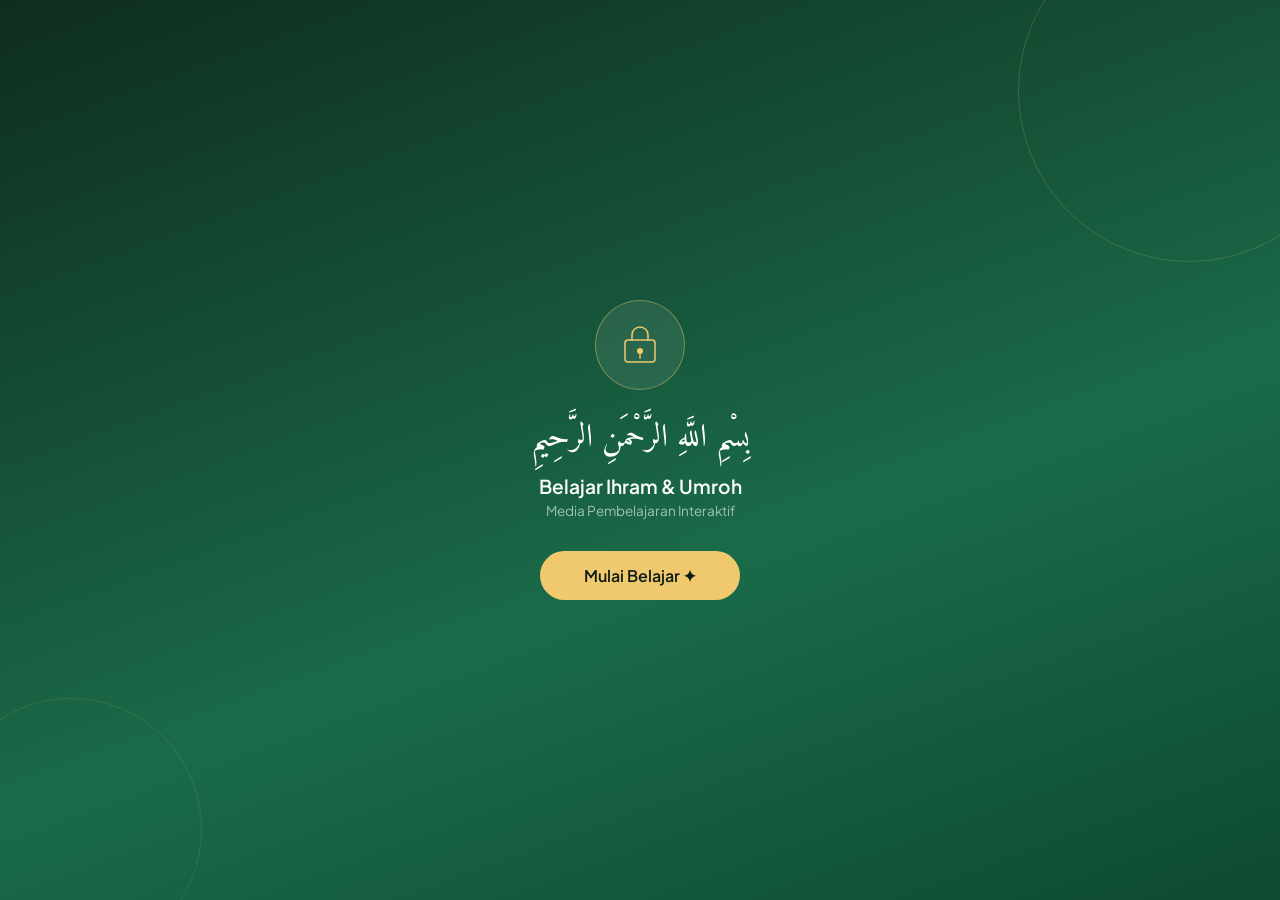
==== index.html @ ba4661f6 "Initial commit" ====
<!DOCTYPE html>
<html lang="id">
<head>
  <meta charset="UTF-8">
  <meta name="viewport" content="width=device-width, initial-scale=1.0">
  <title>Belajar Ihram & Umroh — Media Interaktif</title>
  <link href="https://fonts.googleapis.com/css2?family=Amiri:ital,wght@0,400;0,700;1,400&family=Plus+Jakarta+Sans:wght@300;400;500;600;700&display=swap" rel="stylesheet">
  
  <link rel="stylesheet" href="style.css">
</head>
<body>

  <div id="splash">
    <div class="splash-geo"></div>
    <div class="splash-logo">
      <svg viewBox="0 0 46 46" fill="none">
        <rect x="8" y="18" width="30" height="22" rx="3" stroke="#f0c96e" stroke-width="1.5" />
        <path d="M15 18V13a8 8 0 0116 0v5" stroke="#f0c96e" stroke-width="1.5" stroke-linecap="round" />
        <circle cx="23" cy="29" r="3" fill="#f0c96e" />
        <line x1="23" y1="32" x2="23" y2="36" stroke="#f0c96e" stroke-width="1.5" stroke-linecap="round" />
      </svg>
    </div>
    <div>
      <div class="splash-title">بِسْمِ اللَّهِ الرَّحْمَنِ الرَّحِيمِ</div>
      <div style="font-family:'Plus Jakarta Sans',sans-serif; font-size:1.2rem; color:#fff; text-align:center; font-weight:600; margin-top:8px;">
        Belajar Ihram & Umroh
      </div>
      <div class="splash-sub" style="margin-top:4px;">Media Pembelajaran Interaktif</div>
    </div>
    <button class="splash-btn" onclick="startApp()">Mulai Belajar ✦</button>
  </div>

  <div id="app">
    
    <div class="topbar">
      <div class="topbar-logo">
        <svg viewBox="0 0 18 18" fill="none">
          <rect x="2" y="8" width="14" height="9" rx="1.5" stroke="#fff" stroke-width="1.2" />
          <path d="M5 8V5.5a4 4 0 018 0V8" stroke="#fff" stroke-width="1.2" stroke-linecap="round" />
          <circle cx="9" cy="12" r="1.5" fill="#fff" />
        </svg>
      </div>
      <div class="topbar-title">Ihram & Umroh</div>
      <div class="topbar-progress">
        <span id="xpText">0 XP</span>
        <div class="progress-bar-top">
          <div class="progress-fill" id="topProgress" style="width:0%"></div>
        </div>
      </div>
    </div>

    <div class="main-content">
      <div class="screen active" id="screenHome">
        <div class="home-hero">
          <div class="home-bismillah">الحج والعمرة</div>
          <div class="home-tagline">Pelajari tata cara ihram & umroh secara lengkap dan interaktif</div>
          <div class="home-xp">
            <div class="xp-icon">🌟</div>
            <div class="xp-info">
              <div class="xp-label">Progress Keseluruhan</div>
              <div class="xp-bar-wrap">
                <div class="xp-bar-fill" id="xpBarHome"></div>
              </div>
            </div>
            <div class="xp-val" id="xpValHome">0%</div>
          </div>
        </div>

        <div class="modules-grid">
          <div class="module-card m1" onclick="goModule(1)">
            <div class="module-icon">🕌</div>
            <div class="module-num">Modul 1</div>
            <div class="module-name">Pengertian Ihram</div>
            <div class="module-desc">Definisi, makna, dan dasar syariat</div>
            <div class="module-prog">
              <div class="module-prog-fill" id="prog1" style="width:0%"></div>
            </div>
          </div>
          
          <div class="module-card m2" id="card2" onclick="goModule(2)">
            <div class="module-icon">🤲</div>
            <div class="module-num">Modul 2</div>
            <div class="module-name">Niat & Tata Cara</div>
            <div class="module-desc">Bacaan niat dan cara berpakaian ihram</div>
            <div class="module-prog">
              <div class="module-prog-fill" id="prog2" style="width:0%"></div>
            </div>
          </div>
          
          <div class="module-card m3 locked" id="card3" onclick="goModule(3)">
            <div class="module-icon">🚫</div>
            <div class="module-num">Modul 3</div>
            <div class="module-name">Larangan Ihram</div>
            <div class="module-desc">Hal-hal yang dilarang saat berihram</div>
            <div class="module-prog">
              <div class="module-prog-fill" id="prog3" style="width:0%"></div>
            </div>
          </div>
          
          <div class="module-card m4 locked" id="card4" onclick="goModule(4)">
            <div class="module-icon">🕋</div>
            <div class="module-num">Modul 4</div>
            <div class="module-name">Tahapan Umroh</div>
            <div class="module-desc">Tawaf, sa'i, tahallul lengkap</div>
            <div class="module-prog">
              <div class="module-prog-fill" id="prog4" style="width:0%"></div>
            </div>
          </div>
        </div>

        <div style="padding: 0 24px 20px; max-width:700px; margin:0 auto;">
          <div class="content-card" style="cursor:pointer" onclick="goQuiz()">
            <h3>📝 Evaluasi Akhir</h3>
            <p>Uji pemahaman keseluruhan materi ihram dan umroh. Tersedia setelah menyelesaikan semua modul.</p>
            <div style="margin-top:10px;">
              <span class="badge badge-gold" id="evalBadge">🔒 Selesaikan semua modul</span>
            </div>
          </div>
        </div>
      </div>

      <div class="screen" id="screenM1">
        <div class="lesson-header">
          <button class="btn-back" onclick="goHome()">← Kembali</button>
          <div class="lesson-title-bar">
            <h2>Pengertian Ihram</h2>
            <p>Modul 1 · 3 halaman</p>
          </div>
        </div>
        
        <div class="lesson-body">
          <div class="lesson-tab-bar">
            <div class="lesson-tab active" onclick="showTab('m1','t1')">Definisi</div>
            <div class="lesson-tab" onclick="showTab('m1','t2')">Dalil</div>
            <div class="lesson-tab" onclick="showTab('m1','t3')">Syarat Ihram</div>
          </div>

          <div id="m1-t1" class="tab-content active">
            <div class="content-card">
              <h3>🕌 Apa itu Ihram?</h3>
              <p>Secara <strong>bahasa</strong>, ihram berasal dari kata <em>حرم</em> (harama) yang berarti mengharamkan atau melarang. Secara <strong>istilah syariat</strong>, ihram adalah niat memasuki ibadah haji atau umroh dengan meninggalkan semua larangan-larangannya.</p>
            </div>
            <div class="content-card">
              <h3>📖 Makna Ihram</h3>
              <div class="info-row">
                <div class="info-icon">🌿</div>
                <div class="info-text">
                  <h4>Kesucian Jiwa</h4>
                  <p>Ihram melambangkan kesucian dan pelepasan diri dari urusan duniawi menuju ibadah kepada Allah SWT</p>
                </div>
              </div>
              <div class="info-row">
                <div class="info-icon">⚖️</div>
                <div class="info-text">
                  <h4>Kesetaraan</h4>
                  <p>Semua jamaah mengenakan pakaian yang sama — tidak ada perbedaan kaya miskin, raja atau rakyat biasa</p>
                </div>
              </div>
              <div class="info-row">
                <div class="info-icon">🔄</div>
                <div class="info-text">
                  <h4>Perbedaan Haji & Umroh</h4>
                  <p>Ihram untuk umroh dimulai dari miqat dan berakhir dengan tahallul setelah gunting/cukur rambut</p>
                </div>
              </div>
            </div>
            <button class="btn-primary" onclick="completeTab(1,1); showTab('m1','t2')">Lanjut: Dalil Ihram →</button>
          </div>

          <div id="m1-t2" class="tab-content">
            <div class="content-card">
              <h3>📗 Dalil Al-Qur'an</h3>
              <div class="arabic-text">وَأَتِمُّوا الْحَجَّ وَالْعُمْرَةَ لِلَّهِ</div>
              <div class="latin-text">"Wa atimmul-hajja wal-'umrata lillāh"</div>
              <div class="translate-text">"Dan sempurnakanlah ibadah haji dan umroh karena Allah" (QS. Al-Baqarah: 196)</div>
            </div>
            <div class="content-card">
              <h3>📘 Hadis Nabi ﷺ</h3>
              <div class="arabic-text" style="font-size:1.3rem;">إِنَّمَا الأَعْمَالُ بِالنِّيَّاتِ</div>
              <div class="latin-text">"Innamal-a'mālu bin-niyyāt"</div>
              <div class="translate-text">"Sesungguhnya setiap amalan tergantung pada niatnya" (HR. Bukhari & Muslim)</div>
              <p style="font-size:0.83rem; color:var(--text-muted); text-align:center; margin-top:8px;">Dasar bahwa niat ihram adalah rukun utama yang wajib dipenuhi</p>
            </div>
            <button class="btn-primary" onclick="completeTab(1,2); showTab('m1','t3')">Lanjut: Syarat Ihram →</button>
          </div>

          <div id="m1-t3" class="tab-content">
            <div class="content-card">
              <h3>✅ Syarat Sah Ihram</h3>
              <div class="info-row">
                <div class="info-icon">☪️</div>
                <div class="info-text">
                  <h4>1. Islam</h4>
                  <p>Ihram hanya sah dilakukan oleh seorang muslim yang mukallaf (baligh dan berakal)</p>
                </div>
              </div>
              <div class="info-row">
                <div class="info-icon">📍</div>
                <div class="info-text">
                  <h4>2. Di Miqat yang Benar</h4>
                  <p>Berniat ihram di tempat yang telah ditetapkan oleh Rasulullah ﷺ sesuai asal daerah jamaah</p>
                </div>
              </div>
              <div class="info-row">
                <div class="info-icon">👔</div>
                <div class="info-text">
                  <h4>3. Pakaian Ihram yang Benar</h4>
                  <p>Pria: 2 lembar kain putih tidak berjahit. Wanita: pakaian tertutup menutup aurat kecuali wajah dan telapak tangan</p>
                </div>
              </div>
              <div class="info-row">
                <div class="info-icon">🤲</div>
                <div class="info-text">
                  <h4>4. Niat yang Benar</h4>
                  <p>Berniat dalam hati khusus untuk umroh atau haji, dianjurkan dilafalkan dengan lisan</p>
                </div>
              </div>
            </div>
            <button class="btn-primary" onclick="doneModule(1)">Selesai Modul 1 — Ambil Kuis ✓</button>
          </div>
        </div>
      </div>

      <div class="screen" id="screenM2">
        <div class="lesson-header">
          <button class="btn-back" onclick="goHome()">← Kembali</button>
          <div class="lesson-title-bar">
            <h2>Niat & Tata Cara Ihram</h2>
            <p>Modul 2 · 3 halaman</p>
          </div>
        </div>
        
        <div class="lesson-body">
          <div class="lesson-tab-bar">
            <div class="lesson-tab active" onclick="showTab('m2','t1')">Bacaan Niat</div>
            <div class="lesson-tab" onclick="showTab('m2','t2')">Tata Cara Berpakaian</div>
            <div class="lesson-tab" onclick="showTab('m2','t3')">Sunnah Ihram</div>
          </div>

          <div id="m2-t1" class="tab-content active">
            <div class="content-card">
              <h3>🤲 Niat Ihram Umroh</h3>
              <div class="arabic-text">لَبَّيْكَ اللّٰهُمَّ عُمْرَةً</div>
              <div class="latin-text">Labbaika Allāhumma 'umratan</div>
              <div class="translate-text">"Ya Allah, aku sambut panggilan-Mu untuk menunaikan umroh"</div>
              <div style="text-align:center; margin-top:10px;">
                <button class="audio-btn" onclick="playAudio(this, 'audio/niat-umroh.mp3')">
                    <span class="audio-dot paused"></span>
                    <span class="audio-text">Dengarkan Lafal Niat</span>
                </button>
                </div>
            </div>
            <div class="content-card">
              <h3>🕋 Talbiyah (wajib dibaca)</h3>
              <div class="arabic-text" style="font-size:1.3rem; line-height:2.4;">
                لَبَّيْكَ اللَّهُمَّ لَبَّيْكَ<br />
                لَبَّيْكَ لَا شَرِيكَ لَكَ لَبَّيْكَ<br />
                إِنَّ الْحَمْدَ وَالنِّعْمَةَ لَكَ وَالْمُلْكَ<br />
                لَا شَرِيكَ لَكَ
              </div>
              <div class="latin-text" style="font-size:0.78rem;">
                Labbaika Allāhumma labbaik, Labbaika lā sharīka laka labbaik, Innal-hamda wan-ni'mata laka wal-mulk, Lā sharīka lak
              </div>
              <div class="translate-text" style="font-size:0.82rem; margin-top:6px;">
                "Aku penuhi panggilan-Mu ya Allah, aku penuhi panggilan-Mu, tiada sekutu bagi-Mu, aku penuhi panggilan-Mu. Sesungguhnya segala puji, nikmat, dan kerajaan hanyalah milik-Mu, tiada sekutu bagi-Mu."
              </div>
              <div style="text-align:center; margin-top:10px;">
            <button class="audio-btn" onclick="playAudio(this, 'audio/talbiyah.mp3')">
                <span class="audio-dot paused"></span>
                <span class="audio-text">Dengarkan Talbiyah</span>
            </button>
            </div>
            </div>
            <button class="btn-primary" onclick="completeTab(2,1); showTab('m2','t2')">Lanjut: Tata Cara Berpakaian →</button>
          </div>

          <div id="m2-t2" class="tab-content">
            <div class="content-card">
              <h3>👔 Cara Berpakaian Ihram — Pria</h3>
              <div style="display:flex; flex-direction:column; gap:12px; margin-top:6px;">
                <div style="background:var(--green-pale); border-radius:10px; padding:14px; display:flex; gap:12px; align-items:flex-start;">
                  <div style="font-size:1.5rem;">1️⃣</div>
                  <div>
                    <strong style="font-size:0.88rem;">Mandi & Bersih</strong><br />
                    <span style="font-size:0.82rem; color:var(--text-muted);">Mandi sunnah ihram, potong kuku, rapikan rambut sebelum memakai kain ihram</span>
                  </div>
                </div>
                <div style="background:var(--green-pale); border-radius:10px; padding:14px; display:flex; gap:12px; align-items:flex-start;">
                  <div style="font-size:1.5rem;">2️⃣</div>
                  <div>
                    <strong style="font-size:0.88rem;">Kain Ihram Bawah (Izar)</strong><br />
                    <span style="font-size:0.82rem; color:var(--text-muted);">Ikat kain ihram putih dari pinggang ke bawah lutut, pastikan menutup aurat</span>
                  </div>
                </div>
                <div style="background:var(--green-pale); border-radius:10px; padding:14px; display:flex; gap:12px; align-items:flex-start;">
                  <div style="font-size:1.5rem;">3️⃣</div>
                  <div>
                    <strong style="font-size:0.88rem;">Kain Ihram Atas (Rida')</strong><br />
                    <span style="font-size:0.82rem; color:var(--text-muted);">Selempangkan kain ihram kedua menutup bagian atas badan, bahu kiri dan kanan</span>
                  </div>
                </div>
                <div style="background:var(--green-pale); border-radius:10px; padding:14px; display:flex; gap:12px; align-items:flex-start;">
                  <div style="font-size:1.5rem;">4️⃣</div>
                  <div>
                    <strong style="font-size:0.88rem;">Sandal Terbuka</strong><br />
                    <span style="font-size:0.82rem; color:var(--text-muted);">Pakai sandal yang tidak menutup tumit dan jari kaki (tidak boleh sepatu tertutup)</span>
                  </div>
                </div>
              </div>
            </div>
            <div class="content-card">
              <h3>👗 Cara Berpakaian Ihram — Wanita</h3>
              <p style="margin-bottom:10px;">Wanita tidak memiliki pakaian khusus, cukup mengenakan pakaian muslimah yang <strong>menutup seluruh aurat kecuali wajah dan telapak tangan</strong>.</p>
              <div class="info-row">
                <div class="info-icon">✅</div>
                <div class="info-text">
                  <h4>Boleh</h4>
                  <p>Pakaian berwarna apa saja, tertutup rapat, tidak ketat, tidak transparan</p>
                </div>
              </div>
              <div class="info-row">
                <div class="info-icon">🚫</div>
                <div class="info-text">
                  <h4>Tidak Boleh</h4>
                  <p>Memakai cadar (penutup wajah) dan sarung tangan selama ihram</p>
                </div>
              </div>
            </div>
            <button class="btn-primary" onclick="completeTab(2,2); showTab('m2','t3')">Lanjut: Sunnah Ihram →</button>
          </div>

          <div id="m2-t3" class="tab-content">
            <div class="content-card">
              <h3>⭐ Sunnah Sebelum Ihram</h3>
              <div class="info-row">
                <div class="info-icon">🚿</div>
                <div class="info-text">
                  <h4>Mandi Sunnah (Ghusl)</h4>
                  <p>Disunnahkan mandi sebelum berihram, baik bagi pria maupun wanita termasuk yang sedang haid</p>
                </div>
              </div>
              <div class="info-row">
                <div class="info-icon">💈</div>
                <div class="info-text">
                  <h4>Memotong Kuku & Rambut</h4>
                  <p>Disunnahkan memotong kuku, merapikan kumis, mencabut bulu ketiak, dan mencukur rambut kemaluan sebelum ihram</p>
                </div>
              </div>
              <div class="info-row">
                <div class="info-icon">🌸</div>
                <div class="info-text">
                  <h4>Memakai Wewangian (Khusus Sebelum)</h4>
                  <p>Boleh memakai parfum di badan sebelum berihram. Setelah niat ihram diucapkan, dilarang memakai wewangian</p>
                </div>
              </div>
              <div class="info-row">
                <div class="info-icon">🙏</div>
                <div class="info-text">
                  <h4>Shalat Sunnah 2 Rakaat</h4>
                  <p>Disunnahkan shalat 2 rakaat sebelum mengucapkan niat ihram di miqat</p>
                </div>
              </div>
            </div>
            <button class="btn-primary" onclick="doneModule(2)">Selesai Modul 2 — Ambil Kuis ✓</button>
          </div>
        </div>
      </div>

      <div class="screen" id="screenM3">
        <div class="lesson-header">
          <button class="btn-back" onclick="goHome()">← Kembali</button>
          <div class="lesson-title-bar">
            <h2>Larangan Ihram</h2>
            <p>Modul 3 · Interaktif</p>
          </div>
        </div>
        
        <div class="lesson-body">
          <div class="content-card">
            <h3>🚫 Larangan-Larangan Saat Berihram</h3>
            <p style="margin-bottom:14px;">Klik setiap larangan untuk melihat penjelasan lengkap dan konsekuensinya (dam/fidyah).</p>
            <div class="larangan-grid" id="laranganGrid">
              <div class="larangan-item" onclick="showLarangan(0)"><span class="larangan-emoji">✂️</span><div class="larangan-name">Potong rambut/kuku</div></div>
              <div class="larangan-item" onclick="showLarangan(1)"><span class="larangan-emoji">🌸</span><div class="larangan-name">Memakai wewangian</div></div>
              <div class="larangan-item" onclick="showLarangan(2)"><span class="larangan-emoji">👔</span><div class="larangan-name">Pakaian berjahit (pria)</div></div>
              <div class="larangan-item" onclick="showLarangan(3)"><span class="larangan-emoji">🐦</span><div class="larangan-name">Berburu binatang</div></div>
              <div class="larangan-item" onclick="showLarangan(4)"><span class="larangan-emoji">💑</span><div class="larangan-name">Hubungan suami-istri</div></div>
              <div class="larangan-item" onclick="showLarangan(5)"><span class="larangan-emoji">🌿</span><div class="larangan-name">Cabut/tebang tanaman</div></div>
              <div class="larangan-item" onclick="showLarangan(6)"><span class="larangan-emoji">💍</span><div class="larangan-name">Menutup kepala (pria)</div></div>
              <div class="larangan-item" onclick="showLarangan(7)"><span class="larangan-emoji">😠</span><div class="larangan-name">Bertengkar & berkata kotor</div></div>
              <div class="larangan-item" onclick="showLarangan(8)"><span class="larangan-emoji">😷</span><div class="larangan-name">Tutup wajah (wanita)</div></div>
            </div>
            
            <div class="larangan-detail" id="laranganDetail">
              <h4 id="ldTitle"></h4>
              <p id="ldDesc"></p>
              <span class="dam-badge" id="ldDam"></span>
            </div>
          </div>

          <div class="content-card">
            <h3>🧩 Studi Kasus Interaktif</h3>
            <div id="kasusArea">
              <div id="kasus1">
                <p style="margin-bottom:12px; font-size:0.88rem; line-height:1.7;">
                  <strong>Skenario:</strong> Pak Ahmad sedang berihram. Karena tidak tahan, beliau menyemprotkan parfum ke bajunya. Apa yang wajib Pak Ahmad lakukan?
                </p>
                <div style="display:flex; flex-direction:column; gap:8px;">
                  <div class="quiz-opt" onclick="kasusJawab(0,'salah')"><span class="opt-letter">A</span>Tidak perlu melakukan apa-apa karena tidak disengaja</div>
                  <div class="quiz-opt" onclick="kasusJawab(1,'benar')"><span class="opt-letter">B</span>Wajib membayar fidyah (menyembelih seekor kambing atau berpuasa 3 hari atau memberi makan 6 orang miskin)</div>
                  <div class="quiz-opt" onclick="kasusJawab(2,'salah')"><span class="opt-letter">C</span>Harus mengulangi ihram dari awal</div>
                  <div class="quiz-opt" onclick="kasusJawab(3,'salah')"><span class="opt-letter">D</span>Umrohnya batal dan harus pulang</div>
                </div>
                <div class="feedback-box" id="kasusFeedback"></div>
              </div>
            </div>
          </div>

          <button class="btn-primary" onclick="doneModule(3)">Selesai Modul 3 — Ambil Kuis ✓</button>
        </div>
      </div>

      <div class="screen" id="screenM4">
        <div class="lesson-header">
          <button class="btn-back" onclick="goHome()">← Kembali</button>
          <div class="lesson-title-bar">
            <h2>Tahapan Umroh</h2>
            <p>Modul 4 · Timeline Interaktif</p>
          </div>
        </div>
        
        <div class="lesson-body">
          <div class="content-card" style="margin-bottom:14px;">
            <span class="section-label">Alur Pelaksanaan Umroh</span>
            <p style="font-size:0.85rem; color:var(--text-muted); margin-bottom:16px;">Klik setiap tahapan untuk melihat panduan lengkap, doa, dan petunjuk praktis.</p>
            <div class="timeline">
              <div class="timeline-item" onclick="toggleTL(0)">
                <div class="timeline-left">
                  <div class="tl-dot" style="background:var(--green);">1</div>
                  <div class="tl-line"></div>
                </div>
                <div class="tl-content">
                  <div class="tl-title">🕌 Ihram & Niat di Miqat</div>
                  <div class="tl-sub">Berpakaian ihram dan mengucapkan niat</div>
                  <div class="tl-expand" id="tl0">
                    <p>Miqat adalah batas wilayah yang ditetapkan Rasulullah ﷺ sebagai tempat memulai ihram. Bagi jamaah dari Indonesia, miqat biasanya di <strong>Bir Ali (Dzulhulaifah)</strong> atau di atas pesawat menuju Jeddah.</p>
                    <p style="margin-top:8px;">Setelah memakai pakaian ihram dan shalat 2 rakaat, ucapkan niat:</p>
                    <div class="tl-doa">لَبَّيْكَ اللّٰهُمَّ عُمْرَةً</div>
                    <p style="font-size:0.8rem; color:var(--text-muted); margin-top:6px; font-style:italic;">"Labbaika Allāhumma 'umratan"</p>
                    <p style="font-size:0.82rem; margin-top:6px;">Setelah niat, mulailah membaca talbiyah dengan keras (pria) hingga melihat Ka'bah.</p>
                  </div>
                </div>
              </div>

              <div class="timeline-item" onclick="toggleTL(1)">
                <div class="timeline-left">
                  <div class="tl-dot" style="background:#185FA5;">2</div>
                  <div class="tl-line"></div>
                </div>
                <div class="tl-content">
                  <div class="tl-title">🕋 Tawaf (7 Putaran)</div>
                  <div class="tl-sub">Mengelilingi Ka'bah 7 kali berlawanan jarum jam</div>
                  <div class="tl-expand" id="tl1">
                    <p><strong>Tawaf</strong> dilakukan sebanyak 7 putaran, dimulai dan diakhiri di Hajar Aswad. Posisi Ka'bah selalu berada di sebelah kiri jamaah.</p>
                    <p style="margin-top:8px;"><strong>Teknis pelaksanaan:</strong></p>
                    <p style="margin-top:4px;">• Putaran 1-3 (Ramal): berjalan cepat untuk pria<br />• Putaran 4-7: berjalan biasa<br />• Idhtiba' (membuka bahu kanan) untuk pria saat tawaf</p>
                    <div class="tl-doa" style="font-size:0.95rem;">سُبْحَانَ اللَّهِ وَالْحَمْدُ لِلَّهِ وَلاَ إِلَهَ إِلاَّ اللَّهُ وَاللَّهُ أَكْبَرُ</div>
                    <p style="font-size:0.8rem; color:var(--text-muted); margin-top:6px; font-style:italic;">Boleh berdoa dengan doa apa saja selama tawaf. Di atas adalah bacaan yang umum dibaca.</p>
                    <p style="font-size:0.82rem; margin-top:8px;">Setelah tawaf: shalat 2 rakaat di belakang Maqam Ibrahim, lalu minum air zamzam.</p>
                  </div>
                </div>
              </div>

              <div class="timeline-item" onclick="toggleTL(2)">
                <div class="timeline-left">
                  <div class="tl-dot" style="background:#534AB7;">3</div>
                  <div class="tl-line"></div>
                </div>
                <div class="tl-content">
                  <div class="tl-title">🏃 Sa'i (7 Kali Perjalanan)</div>
                  <div class="tl-sub">Berjalan antara bukit Shafa dan Marwah</div>
                  <div class="tl-expand" id="tl2">
                    <p><strong>Sa'i</strong> dimulai dari bukit Shafa menuju Marwah (1 perjalanan), lalu Marwah ke Shafa (2), dan seterusnya hingga 7 perjalanan, <strong>berakhir di Marwah</strong>.</p>
                    <p style="margin-top:8px;">Jarak antara Shafa dan Marwah ± 450 meter. Total perjalanan ± 3,15 km.</p>
                    <p style="margin-top:8px;"><strong>Doa di bukit Shafa:</strong></p>
                    <div class="tl-doa" style="font-size:0.95rem;">إِنَّ الصَّفَا وَالْمَرْوَةَ مِنْ شَعَائِرِ اللَّهِ</div>
                    <p style="font-size:0.8rem; color:var(--text-muted); margin-top:6px; font-style:italic;">"Sesungguhnya Shafa dan Marwah termasuk syi'ar-syi'ar Allah" (QS. Al-Baqarah: 158)</p>
                    <p style="font-size:0.82rem; margin-top:6px;">Di antara dua tanda hijau (pria berlari kecil), bacaan doa boleh bervariasi sesuai kemampuan.</p>
                  </div>
                </div>
              </div>

              <div class="timeline-item" onclick="toggleTL(3)">
                <div class="timeline-left">
                  <div class="tl-dot" style="background:var(--gold);">4</div>
                </div>
                <div class="tl-content">
                  <div class="tl-title">💈 Tahallul (Selesai)</div>
                  <div class="tl-sub">Mencukur atau memendekkan rambut</div>
                  <div class="tl-expand" id="tl3">
                    <p><strong>Tahallul</strong> adalah tahap terakhir umroh, yaitu mencukur atau memendekkan rambut kepala, yang menandai berakhirnya ihram.</p>
                    <p style="margin-top:8px;"><strong>Pria:</strong> Dianjurkan mencukur habis (halq) seluruh rambut. Boleh juga memendekkan (taqshir) minimal 3 helai dari seluruh bagian kepala.</p>
                    <p style="margin-top:8px;"><strong>Wanita:</strong> Cukup memendekkan rambut sepanjang ruas jari (± 2-3 cm) dari ujung rambut.</p>
                    <div class="tl-doa" style="font-size:0.95rem;">اللّٰهُمَّ اغْفِرْ لِلْمُحَلِّقِينَ</div>
                    <p style="font-size:0.8rem; color:var(--text-muted); margin-top:6px; font-style:italic;">"Ya Allah, ampunilah orang-orang yang mencukur kepalanya" (HR. Bukhari)</p>
                    <p style="font-size:0.82rem; margin-top:8px;">Setelah tahallul, semua larangan ihram menjadi halal kembali. <strong>Umroh telah selesai! 🎉</strong></p>
                  </div>
                </div>
              </div>
            </div>
          </div>
          <button class="btn-primary" onclick="doneModule(4)">Selesai Modul 4 — Ambil Kuis ✓</button>
        </div>
      </div>

      <div class="screen" id="screenQuiz">
        <div class="lesson-header">
          <button class="btn-back" onclick="goHome()">← Kembali</button>
          <div class="lesson-title-bar">
            <h2 id="quizTitle">Evaluasi Akhir</h2>
            <p>20 Soal Pilihan Ganda</p>
          </div>
        </div>
        <div class="quiz-wrap" id="quizWrap"></div>
      </div>

      <div class="screen" id="screenSertifikat">
        <div class="lesson-body">
          <div class="sertifikat">
            <div class="sertifikat-title">شَهَادَةُ الإِتْمَام</div>
            <div class="sertifikat-sub">Sertifikat Penyelesaian</div>
            <div class="sertifikat-name" id="sertName">Peserta Didik</div>
            <div class="sertifikat-desc">
              Telah berhasil menyelesaikan seluruh materi dan evaluasi pada program<br />
              <strong>Media Interaktif Belajar Ihram & Tata Cara Umroh</strong><br />
              dengan nilai yang memuaskan.
            </div>
            <div class="sertifikat-seal">
              <div>✦</div>
              <div>LULUS</div>
              <div>✦</div>
            </div>
          </div>
          <div style="text-align:center; margin-top:20px;">
            <div style="font-size:0.82rem; color:var(--text-muted); margin-bottom:8px;">
              بَارَكَ اللهُ فِيكُمْ — Semoga Allah memberkahi
            </div>
            <button class="btn-primary" style="width:auto; display:inline-block;" onclick="goHome()">← Kembali ke Menu</button>
          </div>
        </div>
      </div>

    </div><div class="bottom-nav" id="bottomNav">
      <div class="nav-indicator" id="navIndicator" style="width:20%; left:0%"></div>
      
      <button class="nav-btn active" onclick="navTo(0,'screenHome')" id="navHome">
        <svg viewBox="0 0 24 24" fill="none" stroke="currentColor" stroke-width="1.8">
          <path d="M3 12L12 4l9 8" />
          <path d="M5 10v9a1 1 0 001 1h4v-5h4v5h4a1 1 0 001-1v-9" />
        </svg>
        Beranda
      </button>
      
      <button class="nav-btn" onclick="navTo(1,'screenM1')" id="navM1">
        <svg viewBox="0 0 24 24" fill="none" stroke="currentColor" stroke-width="1.8">
          <rect x="4" y="4" width="16" height="16" rx="2" />
          <path d="M8 10h8M8 14h5" />
        </svg>
        Materi
      </button>
      
      <button class="nav-btn" onclick="goQuiz()" id="navQuiz">
        <svg viewBox="0 0 24 24" fill="none" stroke="currentColor" stroke-width="1.8">
          <circle cx="12" cy="12" r="9" />
          <path d="M12 8v4l3 3" />
        </svg>
        Kuis
      </button>
      
      <button class="nav-btn" onclick="navTo(3,'screenSertifikat')" id="navSert">
        <svg viewBox="0 0 24 24" fill="none" stroke="currentColor" stroke-width="1.8">
          <path d="M12 2l2 7h7l-5.5 4 2 7L12 16l-5.5 4 2-7L3 9h7z" />
        </svg>
        Sertifikat
      </button>
    </div>
  </div>

  <script src="script.js"></script>
</body>
</html>
---- style.css ----
:root {
  --green: #1a6b4a;
  --green-light: #2d9b6f;
  --green-pale: #e8f5ef;
  --green-mid: #c3e8d5;
  --gold: #b8892a;
  --gold-light: #f0c96e;
  --gold-pale: #fdf6e3;
  --dark: #0f1c14;
  --text: #1a2e22;
  --text-muted: #5a7a65;
  --border: #d4e8dc;
  --bg: #f4f9f6;
  --white: #ffffff;
  --red: #c0392b;
  --red-pale: #fdf0ee;
  --blue: #1a4a7a;
  --blue-pale: #eef3fb;
  --radius: 14px;
  --shadow: 0 4px 24px rgba(26, 107, 74, 0.10);
}

* {
  box-sizing: border-box;
  margin: 0;
  padding: 0;
}

body {
  font-family: 'Plus Jakarta Sans', sans-serif;
  background: var(--bg);
  color: var(--text);
  min-height: 100vh;
  overflow-x: hidden;
  padding-bottom: 70px;
}

/* ─── SPLASH ─── */
#splash {
  position: fixed;
  inset: 0;
  background: linear-gradient(160deg, #0f2d1c 0%, #1a6b4a 60%, #0d4a30 100%);
  display: flex;
  flex-direction: column;
  align-items: center;
  justify-content: center;
  z-index: 9999;
  gap: 20px;
  transition: opacity 0.6s, transform 0.6s;
}

#splash.hide {
  opacity: 0;
  pointer-events: none;
  transform: scale(1.04);
}

.splash-geo {
  position: absolute;
  inset: 0;
  overflow: hidden;
  pointer-events: none;
}

.splash-geo::before {
  content: '';
  position: absolute;
  top: -80px;
  right: -80px;
  width: 340px;
  height: 340px;
  border: 1.5px solid rgba(240, 201, 110, 0.18);
  border-radius: 50%;
  animation: rotateSlow 30s linear infinite;
}

.splash-geo::after {
  content: '';
  position: absolute;
  bottom: -60px;
  left: -60px;
  width: 260px;
  height: 260px;
  border: 1px solid rgba(240, 201, 110, 0.12);
  border-radius: 50%;
  animation: rotateSlow 40s linear infinite reverse;
}

@keyframes rotateSlow {
  to { transform: rotate(360deg); }
}

.splash-logo {
  width: 90px;
  height: 90px;
  background: rgba(255, 255, 255, 0.08);
  border: 1.5px solid rgba(240, 201, 110, 0.4);
  border-radius: 50%;
  display: flex;
  align-items: center;
  justify-content: center;
  animation: pulseIn 1s ease;
  position: relative;
  z-index: 1;
}

.splash-logo svg {
  width: 46px;
  height: 46px;
}

@keyframes pulseIn {
  from { transform: scale(0.7); opacity: 0; }
  to { transform: scale(1); opacity: 1; }
}

.splash-title {
  font-family: 'Amiri', serif;
  font-size: 2rem;
  color: #fff;
  text-align: center;
  position: relative;
  z-index: 1;
  animation: fadeUp 0.8s 0.3s both;
}

.splash-sub {
  font-size: 0.85rem;
  color: rgba(255, 255, 255, 0.6);
  text-align: center;
  position: relative;
  z-index: 1;
  animation: fadeUp 0.8s 0.5s both;
}

.splash-btn {
  margin-top: 12px;
  background: var(--gold-light);
  color: var(--dark);
  border: none;
  padding: 14px 44px;
  border-radius: 50px;
  font-size: 1rem;
  font-family: 'Plus Jakarta Sans', sans-serif;
  font-weight: 600;
  cursor: pointer;
  animation: fadeUp 0.8s 0.7s both;
  position: relative;
  z-index: 1;
  transition: transform 0.15s, box-shadow 0.15s;
}

.splash-btn:hover {
  transform: translateY(-2px);
  box-shadow: 0 8px 24px rgba(184, 137, 42, 0.4);
}

@keyframes fadeUp {
  from { opacity: 0; transform: translateY(18px); }
  to { opacity: 1; transform: translateY(0); }
}

/* ─── APP SHELL ─── */
#app {
  display: none;
  flex-direction: column;
  min-height: 100vh;
}

#app.visible {
  display: flex;
}

/* ─── TOPBAR ─── */
.topbar {
  background: var(--white);
  border-bottom: 1px solid var(--border);
  padding: 0 24px;
  height: 60px;
  display: flex;
  align-items: center;
  gap: 14px;
  position: sticky;
  top: 0;
  z-index: 100;
  box-shadow: 0 2px 12px rgba(26, 107, 74, 0.06);
}

.topbar-logo {
  width: 34px;
  height: 34px;
  background: var(--green);
  border-radius: 10px;
  display: flex;
  align-items: center;
  justify-content: center;
  flex-shrink: 0;
}

.topbar-logo svg {
  width: 18px;
  height: 18px;
}

.topbar-title {
  font-weight: 700;
  font-size: 0.95rem;
  color: var(--green);
  flex: 1;
}

.topbar-progress {
  display: flex;
  align-items: center;
  gap: 8px;
  font-size: 0.78rem;
  color: var(--text-muted);
}

.progress-bar-top {
  width: 100px;
  height: 5px;
  background: var(--green-mid);
  border-radius: 3px;
  overflow: hidden;
}

.progress-fill {
  height: 100%;
  background: var(--green);
  border-radius: 3px;
  transition: width 0.5s;
}

/* ─── MAIN LAYOUT ─── */
.main-content {
  flex: 1;
}

/* ─── SCREENS ─── */
.screen {
  display: none;
  animation: screenIn 0.35s ease;
}

.screen.active {
  display: block;
}

@keyframes screenIn {
  from { opacity: 0; transform: translateY(10px); }
  to { opacity: 1; transform: translateY(0); }
}

/* ─── HOME ─── */
.home-hero {
  background: linear-gradient(135deg, #0f2d1c 0%, #1a6b4a 100%);
  padding: 40px 24px 50px;
  position: relative;
  overflow: hidden;
}

.home-hero::before {
  content: '';
  position: absolute;
  top: -40px;
  right: -40px;
  width: 200px;
  height: 200px;
  border: 1px solid rgba(240, 201, 110, 0.15);
  border-radius: 50%;
}

.home-hero::after {
  content: '';
  position: absolute;
  bottom: -60px;
  left: 20px;
  width: 160px;
  height: 160px;
  border: 1px solid rgba(240, 201, 110, 0.10);
  border-radius: 50%;
}

.home-bismillah {
  font-family: 'Amiri', serif;
  font-size: 1.6rem;
  color: var(--gold-light);
  text-align: center;
  margin-bottom: 6px;
  position: relative;
  z-index: 1;
}

.home-tagline {
  color: rgba(255, 255, 255, 0.75);
  text-align: center;
  font-size: 0.83rem;
  position: relative;
  z-index: 1;
}

.home-xp {
  margin-top: 20px;
  background: rgba(255, 255, 255, 0.10);
  border: 1px solid rgba(255, 255, 255, 0.15);
  border-radius: 12px;
  padding: 14px 18px;
  display: flex;
  align-items: center;
  gap: 12px;
  position: relative;
  z-index: 1;
}

.xp-icon { font-size: 1.5rem; }
.xp-info { flex: 1; }
.xp-label { font-size: 0.75rem; color: rgba(255, 255, 255, 0.6); }

.xp-bar-wrap {
  height: 6px;
  background: rgba(255, 255, 255, 0.15);
  border-radius: 3px;
  margin-top: 4px;
}

.xp-bar-fill {
  height: 100%;
  background: var(--gold-light);
  border-radius: 3px;
  width: 20%;
  transition: width 0.5s;
}

.xp-val {
  font-size: 0.82rem;
  color: var(--gold-light);
  font-weight: 600;
}

.modules-grid {
  padding: 24px;
  display: grid;
  grid-template-columns: 1fr 1fr;
  gap: 14px;
  max-width: 700px;
  margin: 0 auto;
}

.module-card {
  background: var(--white);
  border: 1px solid var(--border);
  border-radius: var(--radius);
  padding: 20px 16px;
  cursor: pointer;
  transition: transform 0.18s, box-shadow 0.18s, border-color 0.18s;
  position: relative;
  overflow: hidden;
}

.module-card:hover {
  transform: translateY(-3px);
  box-shadow: var(--shadow);
  border-color: var(--green-mid);
}

.module-card.locked {
  opacity: 0.55;
  cursor: not-allowed;
}

.module-card.locked:hover {
  transform: none;
  box-shadow: none;
}

.module-card.done {
  border-color: var(--green);
}

.module-card.done::after {
  content: '✓';
  position: absolute;
  top: 10px;
  right: 12px;
  background: var(--green);
  color: #fff;
  width: 20px;
  height: 20px;
  border-radius: 50%;
  font-size: 0.7rem;
  display: flex;
  align-items: center;
  justify-content: center;
}

.module-icon {
  width: 44px;
  height: 44px;
  border-radius: 12px;
  display: flex;
  align-items: center;
  justify-content: center;
  font-size: 1.4rem;
  margin-bottom: 10px;
}

.module-num {
  font-size: 0.7rem;
  font-weight: 600;
  color: var(--text-muted);
  margin-bottom: 2px;
  letter-spacing: 0.06em;
  text-transform: uppercase;
}

.module-name {
  font-weight: 700;
  font-size: 0.9rem;
  color: var(--text);
  line-height: 1.3;
}

.module-desc {
  font-size: 0.75rem;
  color: var(--text-muted);
  margin-top: 4px;
  line-height: 1.4;
}

.module-prog {
  height: 3px;
  background: var(--border);
  border-radius: 2px;
  margin-top: 12px;
}

.module-prog-fill {
  height: 100%;
  border-radius: 2px;
  transition: width 0.5s;
}

/* module colors */
.m1 .module-icon { background: #e8f5ef; }
.m2 .module-icon { background: #eef3fb; }
.m3 .module-icon { background: #fdf0ee; }
.m4 .module-icon { background: #fdf6e3; }

.m1 .module-prog-fill { background: var(--green); }
.m2 .module-prog-fill { background: var(--blue); }
.m3 .module-prog-fill { background: var(--red); }
.m4 .module-prog-fill { background: var(--gold); }

/* ─── LESSON SCREEN ─── */
.lesson-header {
  background: var(--white);
  border-bottom: 1px solid var(--border);
  padding: 16px 24px;
  display: flex;
  align-items: center;
  gap: 12px;
}

.btn-back {
  background: none;
  border: 1px solid var(--border);
  border-radius: 8px;
  padding: 7px 12px;
  font-size: 0.82rem;
  cursor: pointer;
  color: var(--text-muted);
  display: flex;
  align-items: center;
  gap: 5px;
  transition: background 0.15s;
}

.btn-back:hover {
  background: var(--bg);
}

.lesson-title-bar { flex: 1; }
.lesson-title-bar h2 { font-size: 1rem; font-weight: 700; }
.lesson-title-bar p { font-size: 0.76rem; color: var(--text-muted); }

.lesson-body {
  max-width: 700px;
  margin: 0 auto;
  padding: 24px;
}

.lesson-tab-bar {
  display: flex;
  gap: 6px;
  margin-bottom: 20px;
  overflow-x: auto;
  padding-bottom: 2px;
}

.lesson-tab {
  padding: 8px 16px;
  border-radius: 8px;
  font-size: 0.82rem;
  font-weight: 500;
  cursor: pointer;
  border: 1px solid var(--border);
  background: var(--white);
  color: var(--text-muted);
  white-space: nowrap;
  transition: all 0.15s;
  flex-shrink: 0;
}

.lesson-tab.active {
  background: var(--green);
  color: #fff;
  border-color: var(--green);
}

.tab-content { display: none; }
.tab-content.active {
  display: block;
  animation: screenIn 0.25s ease;
}

/* Content cards */
.content-card {
  background: var(--white);
  border: 1px solid var(--border);
  border-radius: var(--radius);
  padding: 22px;
  margin-bottom: 14px;
}

.content-card h3 {
  font-size: 1rem;
  font-weight: 700;
  margin-bottom: 10px;
  color: var(--green);
  display: flex;
  align-items: center;
  gap: 8px;
}

.content-card p {
  font-size: 0.88rem;
  line-height: 1.75;
  color: var(--text);
}

/* Arabic text */
.arabic-text {
  font-family: 'Amiri', serif;
  font-size: 1.8rem;
  color: var(--green);
  direction: rtl;
  text-align: center;
  line-height: 2.2;
  padding: 16px;
  background: var(--green-pale);
  border-radius: 10px;
  border: 1px solid var(--green-mid);
  margin: 12px 0;
}

.latin-text {
  font-size: 0.9rem;
  color: var(--text-muted);
  font-style: italic;
  text-align: center;
  margin: 6px 0 2px;
}

.translate-text {
  font-size: 0.88rem;
  font-weight: 500;
  color: var(--text);
  text-align: center;
  margin-bottom: 12px;
}

/* Audio button */
.audio-btn {
  display: flex;
  align-items: center;
  gap: 10px;
  background: var(--green-pale);
  border: 1px solid var(--green-mid);
  border-radius: 50px;
  padding: 10px 20px;
  cursor: pointer;
  font-size: 0.85rem;
  font-weight: 500;
  color: var(--green);
  transition: background 0.15s;
  width: fit-content;
  margin: 0 auto;
}

.audio-btn:hover {
  background: var(--green-mid);
}

.audio-dot {
  width: 10px;
  height: 10px;
  border-radius: 50%;
  background: var(--green);
  animation: audioPulse 1s infinite;
}

@keyframes audioPulse {
  0%, 100% { opacity: 1; transform: scale(1); }
  50% { opacity: 0.5; transform: scale(0.8); }
}

.audio-dot.paused {
  animation: none;
  opacity: 0.4;
}

/* Larangan grid */
.larangan-grid {
  display: grid;
  grid-template-columns: repeat(3, 1fr);
  gap: 10px;
}

.larangan-item {
  background: var(--red-pale);
  border: 1px solid #f5cbc6;
  border-radius: 12px;
  padding: 14px 10px;
  text-align: center;
  cursor: pointer;
  transition: transform 0.15s, box-shadow 0.15s;
}

.larangan-item:hover {
  transform: translateY(-2px);
  box-shadow: 0 4px 14px rgba(192, 57, 43, 0.12);
}

.larangan-item.selected {
  background: #fce4e1;
  border-color: var(--red);
}

.larangan-emoji {
  font-size: 1.6rem;
  display: block;
  margin-bottom: 6px;
}

.larangan-name {
  font-size: 0.72rem;
  font-weight: 600;
  color: var(--red);
  line-height: 1.3;
}

.larangan-detail {
  margin-top: 14px;
  background: var(--white);
  border: 1px solid var(--border);
  border-radius: 12px;
  padding: 18px;
  display: none;
}

.larangan-detail.show {
  display: block;
  animation: screenIn 0.25s ease;
}

.larangan-detail h4 {
  font-size: 0.95rem;
  font-weight: 700;
  color: var(--red);
  margin-bottom: 8px;
}

.larangan-detail p {
  font-size: 0.85rem;
  line-height: 1.65;
  color: var(--text);
}

.dam-badge {
  display: inline-block;
  background: #fdf6e3;
  border: 1px solid #e0c070;
  color: var(--gold);
  border-radius: 6px;
  padding: 4px 10px;
  font-size: 0.75rem;
  font-weight: 600;
  margin-top: 8px;
}

/* Timeline umroh */
.timeline {
  position: relative;
}

.timeline-item {
  display: flex;
  gap: 16px;
  margin-bottom: 0;
  cursor: pointer;
}

.timeline-left {
  display: flex;
  flex-direction: column;
  align-items: center;
}

.tl-dot {
  width: 38px;
  height: 38px;
  border-radius: 50%;
  display: flex;
  align-items: center;
  justify-content: center;
  font-weight: 700;
  font-size: 1rem;
  color: #fff;
  flex-shrink: 0;
  transition: transform 0.15s;
}

.timeline-item:hover .tl-dot {
  transform: scale(1.1);
}

.tl-line {
  width: 2px;
  flex: 1;
  min-height: 20px;
  background: var(--border);
  margin: 4px 0;
}

.tl-content {
  flex: 1;
  padding-bottom: 20px;
}

.tl-title {
  font-weight: 700;
  font-size: 0.95rem;
  margin-bottom: 3px;
}

.tl-sub {
  font-size: 0.8rem;
  color: var(--text-muted);
}

.tl-expand {
  margin-top: 10px;
  background: var(--green-pale);
  border-radius: 10px;
  padding: 12px;
  display: none;
}

.tl-expand.open {
  display: block;
  animation: screenIn 0.2s ease;
}

.tl-expand p {
  font-size: 0.83rem;
  line-height: 1.65;
  color: var(--text);
}

.tl-doa {
  margin-top: 10px;
  font-family: 'Amiri', serif;
  font-size: 1.1rem;
  direction: rtl;
  color: var(--green);
  background: var(--green-mid);
  padding: 10px;
  border-radius: 8px;
  text-align: center;
}

/* Kuis */
.quiz-wrap {
  max-width: 600px;
  margin: 0 auto;
  padding: 24px;
}

.quiz-header {
  background: var(--white);
  border: 1px solid var(--border);
  border-radius: var(--radius);
  padding: 18px 22px;
  margin-bottom: 16px;
}

.quiz-meta {
  display: flex;
  justify-content: space-between;
  align-items: center;
  margin-bottom: 10px;
}

.quiz-num {
  font-size: 0.82rem;
  color: var(--text-muted);
  font-weight: 500;
}

.quiz-timer {
  font-size: 0.82rem;
  font-weight: 600;
  color: var(--green);
}

.quiz-prog {
  height: 5px;
  background: var(--border);
  border-radius: 3px;
  overflow: hidden;
}

.quiz-prog-fill {
  height: 100%;
  background: var(--green);
  border-radius: 3px;
  transition: width 0.4s;
}

.quiz-question {
  font-size: 0.95rem;
  font-weight: 600;
  line-height: 1.6;
  color: var(--text);
}

.quiz-options {
  display: flex;
  flex-direction: column;
  gap: 10px;
  margin-top: 14px;
}

.quiz-opt {
  background: var(--white);
  border: 1.5px solid var(--border);
  border-radius: 10px;
  padding: 13px 16px;
  cursor: pointer;
  font-size: 0.88rem;
  display: flex;
  align-items: center;
  gap: 12px;
  transition: border-color 0.15s, background 0.15s;
}

.quiz-opt:hover, .quiz-opt.correct {
  border-color: var(--green);
  background: var(--green-pale);
}

.quiz-opt.wrong {
  border-color: var(--red);
  background: var(--red-pale);
}

.opt-letter {
  width: 28px;
  height: 28px;
  border-radius: 8px;
  background: var(--bg);
  border: 1px solid var(--border);
  display: flex;
  align-items: center;
  justify-content: center;
  font-size: 0.8rem;
  font-weight: 700;
  flex-shrink: 0;
  color: var(--text-muted);
}

.quiz-opt.correct .opt-letter {
  background: var(--green);
  color: #fff;
  border-color: var(--green);
}

.quiz-opt.wrong .opt-letter {
  background: var(--red);
  color: #fff;
  border-color: var(--red);
}

.feedback-box {
  margin-top: 12px;
  border-radius: 10px;
  padding: 12px 16px;
  font-size: 0.85rem;
  line-height: 1.6;
  display: none;
}

.feedback-box.show {
  display: block;
  animation: screenIn 0.2s ease;
}

.feedback-box.correct {
  background: var(--green-pale);
  border: 1px solid var(--green-mid);
  color: var(--green);
}

.feedback-box.wrong {
  background: var(--red-pale);
  border: 1px solid #f5cbc6;
  color: var(--red);
}

.btn-primary {
  background: var(--green);
  color: #fff;
  border: none;
  border-radius: 50px;
  padding: 13px 32px;
  font-size: 0.95rem;
  font-family: 'Plus Jakarta Sans', sans-serif;
  font-weight: 600;
  cursor: pointer;
  transition: background 0.15s, transform 0.1s;
  display: block;
  width: 100%;
  margin-top: 14px;
}

.btn-primary:hover {
  background: #155a3c;
  transform: translateY(-1px);
}

.btn-primary:disabled {
  opacity: 0.5;
  cursor: not-allowed;
  transform: none;
}

/* Hasil kuis */
.hasil-card {
  background: var(--white);
  border: 1px solid var(--border);
  border-radius: var(--radius);
  padding: 32px;
  text-align: center;
}

.hasil-score {
  font-size: 4rem;
  font-weight: 700;
  color: var(--green);
  line-height: 1;
}

.hasil-label {
  font-size: 0.85rem;
  color: var(--text-muted);
  margin-top: 4px;
}

.hasil-status {
  margin-top: 14px;
  font-size: 1rem;
  font-weight: 600;
}

.hasil-status.lulus { color: var(--green); }
.hasil-status.gagal { color: var(--red); }

.hasil-pesan {
  font-size: 0.85rem;
  color: var(--text-muted);
  margin-top: 8px;
  line-height: 1.6;
}

/* Sertifikat */
.sertifikat {
  background: var(--white);
  border: 2px solid var(--gold);
  border-radius: 16px;
  padding: 36px 32px;
  text-align: center;
  position: relative;
  overflow: hidden;
}

.sertifikat::before {
  content: '';
  position: absolute;
  top: 0; left: 0; right: 0;
  height: 6px;
  background: linear-gradient(90deg, var(--green), var(--gold-light), var(--green));
}

.sertifikat-title {
  font-family: 'Amiri', serif;
  font-size: 1.6rem;
  color: var(--green);
  margin-bottom: 6px;
}

.sertifikat-sub {
  font-size: 0.85rem;
  color: var(--text-muted);
}

.sertifikat-name {
  font-size: 1.5rem;
  font-weight: 700;
  color: var(--text);
  margin: 20px 0 8px;
  border-bottom: 1.5px solid var(--border);
  padding-bottom: 16px;
}

.sertifikat-desc {
  font-size: 0.85rem;
  color: var(--text-muted);
  line-height: 1.6;
}

.sertifikat-seal {
  margin: 20px auto 0;
  width: 70px;
  height: 70px;
  border-radius: 50%;
  background: var(--green);
  color: #fff;
  display: flex;
  flex-direction: column;
  align-items: center;
  justify-content: center;
  font-size: 0.6rem;
  font-weight: 700;
  text-align: center;
  line-height: 1.4;
  border: 3px solid var(--gold-light);
}

/* ─── BOTTOM NAV ─── */
.bottom-nav {
  position: fixed;
  bottom: 0; left: 0; right: 0;
  background: var(--white);
  border-top: 1px solid var(--border);
  display: flex;
  z-index: 100;
  box-shadow: 0 -4px 16px rgba(26, 107, 74, 0.06);
}

.nav-btn {
  flex: 1;
  padding: 10px 4px 14px;
  display: flex;
  flex-direction: column;
  align-items: center;
  gap: 4px;
  cursor: pointer;
  border: none;
  background: none;
  color: var(--text-muted);
  font-size: 0.65rem;
  font-weight: 500;
  font-family: 'Plus Jakarta Sans', sans-serif;
  transition: color 0.15s;
}

.nav-btn.active { color: var(--green); }
.nav-btn svg { width: 22px; height: 22px; }

.nav-indicator {
  position: absolute;
  top: 0;
  height: 2.5px;
  background: var(--green);
  border-radius: 0 0 2px 2px;
  transition: left 0.3s, width 0.3s;
}

/* Infographics / extra */
.info-row {
  display: flex;
  align-items: flex-start;
  gap: 12px;
  margin-bottom: 14px;
}

.info-icon {
  width: 36px;
  height: 36px;
  border-radius: 10px;
  background: var(--green-pale);
  display: flex;
  align-items: center;
  justify-content: center;
  font-size: 1.1rem;
  flex-shrink: 0;
}

.info-text h4 {
  font-size: 0.88rem;
  font-weight: 600;
  margin-bottom: 2px;
}

.info-text p {
  font-size: 0.82rem;
  color: var(--text-muted);
  line-height: 1.5;
}

.badge {
  display: inline-block;
  padding: 3px 10px;
  border-radius: 20px;
  font-size: 0.72rem;
  font-weight: 600;
}

.badge-green { background: var(--green-pale); color: var(--green); border: 1px solid var(--green-mid); }
.badge-gold { background: var(--gold-pale); color: var(--gold); border: 1px solid #e0c070; }
.badge-red { background: var(--red-pale); color: var(--red); border: 1px solid #f5cbc6; }

.section-label {
  font-size: 0.7rem;
  font-weight: 700;
  text-transform: uppercase;
  letter-spacing: 0.08em;
  color: var(--text-muted);
  margin-bottom: 10px;
  display: block;
}

/* responsive */
@media (max-width: 480px) {
  .modules-grid { grid-template-columns: 1fr 1fr; gap: 10px; padding: 16px; }
  .larangan-grid { grid-template-columns: repeat(3, 1fr); }
  .lesson-body, .quiz-wrap { padding: 16px; }
}
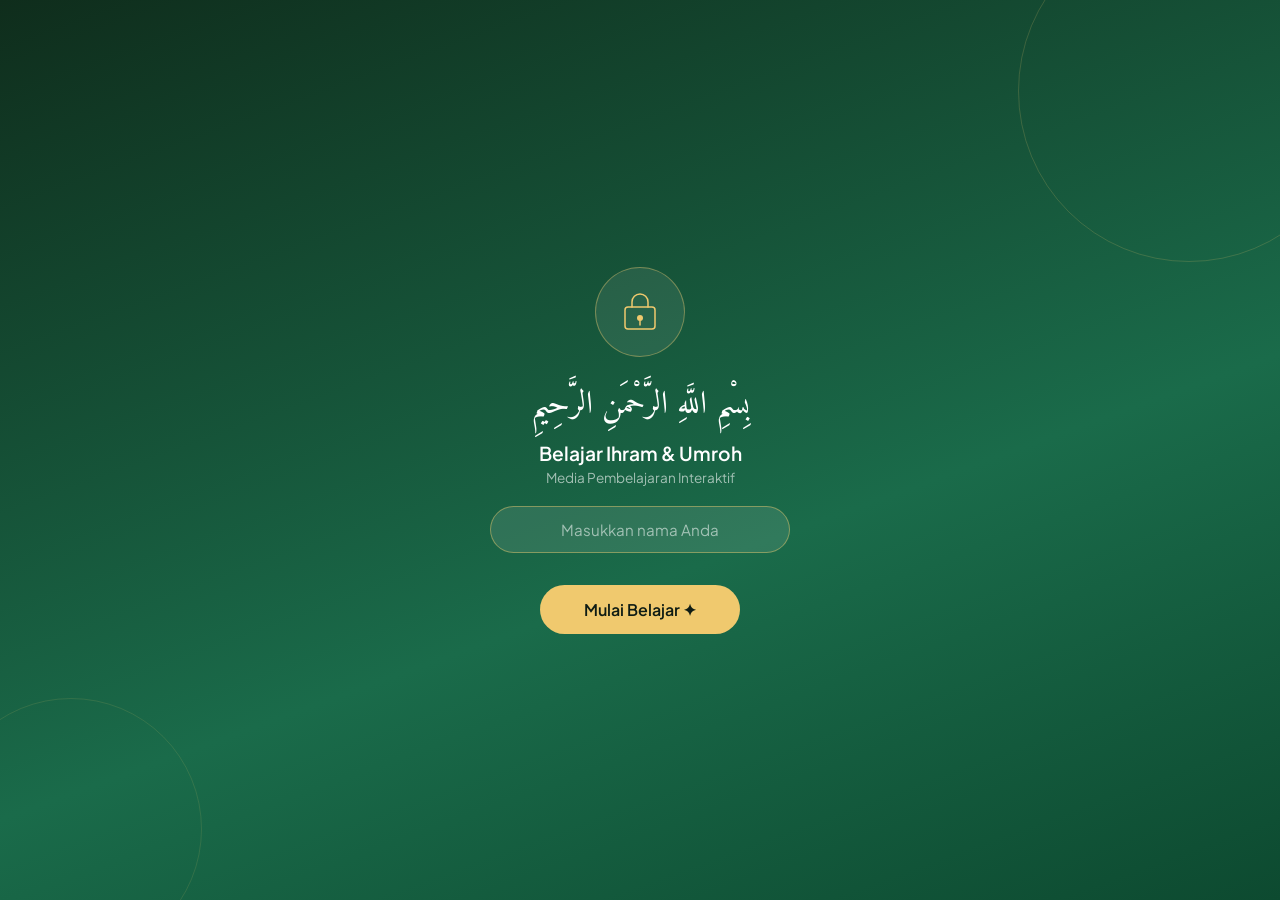
==== commit bffa6663: "Hidupkan fitur nama & nilai pada sertifikat state.name dan #sertName sebelumnya tidak pernah terhubu" ====
--- a/index.html
+++ b/index.html
@@ -5,8 +5,17 @@
   <meta name="viewport" content="width=device-width, initial-scale=1.0">
   <title>Belajar Ihram & Umroh — Media Interaktif</title>
   <link href="https://fonts.googleapis.com/css2?family=Amiri:ital,wght@0,400;0,700;1,400&family=Plus+Jakarta+Sans:wght@300;400;500;600;700&display=swap" rel="stylesheet">
-  
-  <link rel="stylesheet" href="style.css">
+
+  <!-- Stylesheet dipecah per bagian (lihat folder css/). Urutan pemuatan
+       menentukan cascade, jadi jangan diubah tanpa alasan. -->
+  <link rel="stylesheet" href="css/base.css">
+  <link rel="stylesheet" href="css/splash.css">
+  <link rel="stylesheet" href="css/layout.css">
+  <link rel="stylesheet" href="css/home.css">
+  <link rel="stylesheet" href="css/lesson.css">
+  <link rel="stylesheet" href="css/quiz.css">
+  <link rel="stylesheet" href="css/certificate.css">
+  <link rel="stylesheet" href="css/components.css">
 </head>
 <body>
 
@@ -27,11 +36,12 @@
       </div>
       <div class="splash-sub" style="margin-top:4px;">Media Pembelajaran Interaktif</div>
     </div>
+    <input id="namaInput" class="splash-input" type="text" placeholder="Masukkan nama Anda" maxlength="40" autocomplete="name" />
     <button class="splash-btn" onclick="startApp()">Mulai Belajar ✦</button>
   </div>
 
   <div id="app">
-    
+
     <div class="topbar">
       <div class="topbar-logo">
         <svg viewBox="0 0 18 18" fill="none">
@@ -49,510 +59,13 @@
       </div>
     </div>
 
-    <div class="main-content">
-      <div class="screen active" id="screenHome">
-        <div class="home-hero">
-          <div class="home-bismillah">الحج والعمرة</div>
-          <div class="home-tagline">Pelajari tata cara ihram & umroh secara lengkap dan interaktif</div>
-          <div class="home-xp">
-            <div class="xp-icon">🌟</div>
-            <div class="xp-info">
-              <div class="xp-label">Progress Keseluruhan</div>
-              <div class="xp-bar-wrap">
-                <div class="xp-bar-fill" id="xpBarHome"></div>
-              </div>
-            </div>
-            <div class="xp-val" id="xpValHome">0%</div>
-          </div>
-        </div>
+    <!-- Layar (Home, Modul 1–4, Kuis, Sertifikat) disuntikkan ke sini oleh
+         js/main.js dari file-file di folder screens/. -->
+    <div class="main-content" id="screensContainer"></div>
 
-        <div class="modules-grid">
-          <div class="module-card m1" onclick="goModule(1)">
-            <div class="module-icon">🕌</div>
-            <div class="module-num">Modul 1</div>
-            <div class="module-name">Pengertian Ihram</div>
-            <div class="module-desc">Definisi, makna, dan dasar syariat</div>
-            <div class="module-prog">
-              <div class="module-prog-fill" id="prog1" style="width:0%"></div>
-            </div>
-          </div>
-          
-          <div class="module-card m2" id="card2" onclick="goModule(2)">
-            <div class="module-icon">🤲</div>
-            <div class="module-num">Modul 2</div>
-            <div class="module-name">Niat & Tata Cara</div>
-            <div class="module-desc">Bacaan niat dan cara berpakaian ihram</div>
-            <div class="module-prog">
-              <div class="module-prog-fill" id="prog2" style="width:0%"></div>
-            </div>
-          </div>
-          
-          <div class="module-card m3 locked" id="card3" onclick="goModule(3)">
-            <div class="module-icon">🚫</div>
-            <div class="module-num">Modul 3</div>
-            <div class="module-name">Larangan Ihram</div>
-            <div class="module-desc">Hal-hal yang dilarang saat berihram</div>
-            <div class="module-prog">
-              <div class="module-prog-fill" id="prog3" style="width:0%"></div>
-            </div>
-          </div>
-          
-          <div class="module-card m4 locked" id="card4" onclick="goModule(4)">
-            <div class="module-icon">🕋</div>
-            <div class="module-num">Modul 4</div>
-            <div class="module-name">Tahapan Umroh</div>
-            <div class="module-desc">Tawaf, sa'i, tahallul lengkap</div>
-            <div class="module-prog">
-              <div class="module-prog-fill" id="prog4" style="width:0%"></div>
-            </div>
-          </div>
-        </div>
+    <div class="bottom-nav" id="bottomNav">
+      <div class="nav-indicator" id="navIndicator" style="width:20%; left:0%"></div>
 
-        <div style="padding: 0 24px 20px; max-width:700px; margin:0 auto;">
-          <div class="content-card" style="cursor:pointer" onclick="goQuiz()">
-            <h3>📝 Evaluasi Akhir</h3>
-            <p>Uji pemahaman keseluruhan materi ihram dan umroh. Tersedia setelah menyelesaikan semua modul.</p>
-            <div style="margin-top:10px;">
-              <span class="badge badge-gold" id="evalBadge">🔒 Selesaikan semua modul</span>
-            </div>
-          </div>
-        </div>
-      </div>
-
-      <div class="screen" id="screenM1">
-        <div class="lesson-header">
-          <button class="btn-back" onclick="goHome()">← Kembali</button>
-          <div class="lesson-title-bar">
-            <h2>Pengertian Ihram</h2>
-            <p>Modul 1 · 3 halaman</p>
-          </div>
-        </div>
-        
-        <div class="lesson-body">
-          <div class="lesson-tab-bar">
-            <div class="lesson-tab active" onclick="showTab('m1','t1')">Definisi</div>
-            <div class="lesson-tab" onclick="showTab('m1','t2')">Dalil</div>
-            <div class="lesson-tab" onclick="showTab('m1','t3')">Syarat Ihram</div>
-          </div>
-
-          <div id="m1-t1" class="tab-content active">
-            <div class="content-card">
-              <h3>🕌 Apa itu Ihram?</h3>
-              <p>Secara <strong>bahasa</strong>, ihram berasal dari kata <em>حرم</em> (harama) yang berarti mengharamkan atau melarang. Secara <strong>istilah syariat</strong>, ihram adalah niat memasuki ibadah haji atau umroh dengan meninggalkan semua larangan-larangannya.</p>
-            </div>
-            <div class="content-card">
-              <h3>📖 Makna Ihram</h3>
-              <div class="info-row">
-                <div class="info-icon">🌿</div>
-                <div class="info-text">
-                  <h4>Kesucian Jiwa</h4>
-                  <p>Ihram melambangkan kesucian dan pelepasan diri dari urusan duniawi menuju ibadah kepada Allah SWT</p>
-                </div>
-              </div>
-              <div class="info-row">
-                <div class="info-icon">⚖️</div>
-                <div class="info-text">
-                  <h4>Kesetaraan</h4>
-                  <p>Semua jamaah mengenakan pakaian yang sama — tidak ada perbedaan kaya miskin, raja atau rakyat biasa</p>
-                </div>
-              </div>
-              <div class="info-row">
-                <div class="info-icon">🔄</div>
-                <div class="info-text">
-                  <h4>Perbedaan Haji & Umroh</h4>
-                  <p>Ihram untuk umroh dimulai dari miqat dan berakhir dengan tahallul setelah gunting/cukur rambut</p>
-                </div>
-              </div>
-            </div>
-            <button class="btn-primary" onclick="completeTab(1,1); showTab('m1','t2')">Lanjut: Dalil Ihram →</button>
-          </div>
-
-          <div id="m1-t2" class="tab-content">
-            <div class="content-card">
-              <h3>📗 Dalil Al-Qur'an</h3>
-              <div class="arabic-text">وَأَتِمُّوا الْحَجَّ وَالْعُمْرَةَ لِلَّهِ</div>
-              <div class="latin-text">"Wa atimmul-hajja wal-'umrata lillāh"</div>
-              <div class="translate-text">"Dan sempurnakanlah ibadah haji dan umroh karena Allah" (QS. Al-Baqarah: 196)</div>
-            </div>
-            <div class="content-card">
-              <h3>📘 Hadis Nabi ﷺ</h3>
-              <div class="arabic-text" style="font-size:1.3rem;">إِنَّمَا الأَعْمَالُ بِالنِّيَّاتِ</div>
-              <div class="latin-text">"Innamal-a'mālu bin-niyyāt"</div>
-              <div class="translate-text">"Sesungguhnya setiap amalan tergantung pada niatnya" (HR. Bukhari & Muslim)</div>
-              <p style="font-size:0.83rem; color:var(--text-muted); text-align:center; margin-top:8px;">Dasar bahwa niat ihram adalah rukun utama yang wajib dipenuhi</p>
-            </div>
-            <button class="btn-primary" onclick="completeTab(1,2); showTab('m1','t3')">Lanjut: Syarat Ihram →</button>
-          </div>
-
-          <div id="m1-t3" class="tab-content">
-            <div class="content-card">
-              <h3>✅ Syarat Sah Ihram</h3>
-              <div class="info-row">
-                <div class="info-icon">☪️</div>
-                <div class="info-text">
-                  <h4>1. Islam</h4>
-                  <p>Ihram hanya sah dilakukan oleh seorang muslim yang mukallaf (baligh dan berakal)</p>
-                </div>
-              </div>
-              <div class="info-row">
-                <div class="info-icon">📍</div>
-                <div class="info-text">
-                  <h4>2. Di Miqat yang Benar</h4>
-                  <p>Berniat ihram di tempat yang telah ditetapkan oleh Rasulullah ﷺ sesuai asal daerah jamaah</p>
-                </div>
-              </div>
-              <div class="info-row">
-                <div class="info-icon">👔</div>
-                <div class="info-text">
-                  <h4>3. Pakaian Ihram yang Benar</h4>
-                  <p>Pria: 2 lembar kain putih tidak berjahit. Wanita: pakaian tertutup menutup aurat kecuali wajah dan telapak tangan</p>
-                </div>
-              </div>
-              <div class="info-row">
-                <div class="info-icon">🤲</div>
-                <div class="info-text">
-                  <h4>4. Niat yang Benar</h4>
-                  <p>Berniat dalam hati khusus untuk umroh atau haji, dianjurkan dilafalkan dengan lisan</p>
-                </div>
-              </div>
-            </div>
-            <button class="btn-primary" onclick="doneModule(1)">Selesai Modul 1 — Ambil Kuis ✓</button>
-          </div>
-        </div>
-      </div>
-
-      <div class="screen" id="screenM2">
-        <div class="lesson-header">
-          <button class="btn-back" onclick="goHome()">← Kembali</button>
-          <div class="lesson-title-bar">
-            <h2>Niat & Tata Cara Ihram</h2>
-            <p>Modul 2 · 3 halaman</p>
-          </div>
-        </div>
-        
-        <div class="lesson-body">
-          <div class="lesson-tab-bar">
-            <div class="lesson-tab active" onclick="showTab('m2','t1')">Bacaan Niat</div>
-            <div class="lesson-tab" onclick="showTab('m2','t2')">Tata Cara Berpakaian</div>
-            <div class="lesson-tab" onclick="showTab('m2','t3')">Sunnah Ihram</div>
-          </div>
-
-          <div id="m2-t1" class="tab-content active">
-            <div class="content-card">
-              <h3>🤲 Niat Ihram Umroh</h3>
-              <div class="arabic-text">لَبَّيْكَ اللّٰهُمَّ عُمْرَةً</div>
-              <div class="latin-text">Labbaika Allāhumma 'umratan</div>
-              <div class="translate-text">"Ya Allah, aku sambut panggilan-Mu untuk menunaikan umroh"</div>
-              <div style="text-align:center; margin-top:10px;">
-                <button class="audio-btn" onclick="playAudio(this, 'audio/niat-umroh.mp3')">
-                    <span class="audio-dot paused"></span>
-                    <span class="audio-text">Dengarkan Lafal Niat</span>
-                </button>
-                </div>
-            </div>
-            <div class="content-card">
-              <h3>🕋 Talbiyah (wajib dibaca)</h3>
-              <div class="arabic-text" style="font-size:1.3rem; line-height:2.4;">
-                لَبَّيْكَ اللَّهُمَّ لَبَّيْكَ<br />
-                لَبَّيْكَ لَا شَرِيكَ لَكَ لَبَّيْكَ<br />
-                إِنَّ الْحَمْدَ وَالنِّعْمَةَ لَكَ وَالْمُلْكَ<br />
-                لَا شَرِيكَ لَكَ
-              </div>
-              <div class="latin-text" style="font-size:0.78rem;">
-                Labbaika Allāhumma labbaik, Labbaika lā sharīka laka labbaik, Innal-hamda wan-ni'mata laka wal-mulk, Lā sharīka lak
-              </div>
-              <div class="translate-text" style="font-size:0.82rem; margin-top:6px;">
-                "Aku penuhi panggilan-Mu ya Allah, aku penuhi panggilan-Mu, tiada sekutu bagi-Mu, aku penuhi panggilan-Mu. Sesungguhnya segala puji, nikmat, dan kerajaan hanyalah milik-Mu, tiada sekutu bagi-Mu."
-              </div>
-              <div style="text-align:center; margin-top:10px;">
-            <button class="audio-btn" onclick="playAudio(this, 'audio/talbiyah.mp3')">
-                <span class="audio-dot paused"></span>
-                <span class="audio-text">Dengarkan Talbiyah</span>
-            </button>
-            </div>
-            </div>
-            <button class="btn-primary" onclick="completeTab(2,1); showTab('m2','t2')">Lanjut: Tata Cara Berpakaian →</button>
-          </div>
-
-          <div id="m2-t2" class="tab-content">
-            <div class="content-card">
-              <h3>👔 Cara Berpakaian Ihram — Pria</h3>
-              <div style="display:flex; flex-direction:column; gap:12px; margin-top:6px;">
-                <div style="background:var(--green-pale); border-radius:10px; padding:14px; display:flex; gap:12px; align-items:flex-start;">
-                  <div style="font-size:1.5rem;">1️⃣</div>
-                  <div>
-                    <strong style="font-size:0.88rem;">Mandi & Bersih</strong><br />
-                    <span style="font-size:0.82rem; color:var(--text-muted);">Mandi sunnah ihram, potong kuku, rapikan rambut sebelum memakai kain ihram</span>
-                  </div>
-                </div>
-                <div style="background:var(--green-pale); border-radius:10px; padding:14px; display:flex; gap:12px; align-items:flex-start;">
-                  <div style="font-size:1.5rem;">2️⃣</div>
-                  <div>
-                    <strong style="font-size:0.88rem;">Kain Ihram Bawah (Izar)</strong><br />
-                    <span style="font-size:0.82rem; color:var(--text-muted);">Ikat kain ihram putih dari pinggang ke bawah lutut, pastikan menutup aurat</span>
-                  </div>
-                </div>
-                <div style="background:var(--green-pale); border-radius:10px; padding:14px; display:flex; gap:12px; align-items:flex-start;">
-                  <div style="font-size:1.5rem;">3️⃣</div>
-                  <div>
-                    <strong style="font-size:0.88rem;">Kain Ihram Atas (Rida')</strong><br />
-                    <span style="font-size:0.82rem; color:var(--text-muted);">Selempangkan kain ihram kedua menutup bagian atas badan, bahu kiri dan kanan</span>
-                  </div>
-                </div>
-                <div style="background:var(--green-pale); border-radius:10px; padding:14px; display:flex; gap:12px; align-items:flex-start;">
-                  <div style="font-size:1.5rem;">4️⃣</div>
-                  <div>
-                    <strong style="font-size:0.88rem;">Sandal Terbuka</strong><br />
-                    <span style="font-size:0.82rem; color:var(--text-muted);">Pakai sandal yang tidak menutup tumit dan jari kaki (tidak boleh sepatu tertutup)</span>
-                  </div>
-                </div>
-              </div>
-            </div>
-            <div class="content-card">
-              <h3>👗 Cara Berpakaian Ihram — Wanita</h3>
-              <p style="margin-bottom:10px;">Wanita tidak memiliki pakaian khusus, cukup mengenakan pakaian muslimah yang <strong>menutup seluruh aurat kecuali wajah dan telapak tangan</strong>.</p>
-              <div class="info-row">
-                <div class="info-icon">✅</div>
-                <div class="info-text">
-                  <h4>Boleh</h4>
-                  <p>Pakaian berwarna apa saja, tertutup rapat, tidak ketat, tidak transparan</p>
-                </div>
-              </div>
-              <div class="info-row">
-                <div class="info-icon">🚫</div>
-                <div class="info-text">
-                  <h4>Tidak Boleh</h4>
-                  <p>Memakai cadar (penutup wajah) dan sarung tangan selama ihram</p>
-                </div>
-              </div>
-            </div>
-            <button class="btn-primary" onclick="completeTab(2,2); showTab('m2','t3')">Lanjut: Sunnah Ihram →</button>
-          </div>
-
-          <div id="m2-t3" class="tab-content">
-            <div class="content-card">
-              <h3>⭐ Sunnah Sebelum Ihram</h3>
-              <div class="info-row">
-                <div class="info-icon">🚿</div>
-                <div class="info-text">
-                  <h4>Mandi Sunnah (Ghusl)</h4>
-                  <p>Disunnahkan mandi sebelum berihram, baik bagi pria maupun wanita termasuk yang sedang haid</p>
-                </div>
-              </div>
-              <div class="info-row">
-                <div class="info-icon">💈</div>
-                <div class="info-text">
-                  <h4>Memotong Kuku & Rambut</h4>
-                  <p>Disunnahkan memotong kuku, merapikan kumis, mencabut bulu ketiak, dan mencukur rambut kemaluan sebelum ihram</p>
-                </div>
-              </div>
-              <div class="info-row">
-                <div class="info-icon">🌸</div>
-                <div class="info-text">
-                  <h4>Memakai Wewangian (Khusus Sebelum)</h4>
-                  <p>Boleh memakai parfum di badan sebelum berihram. Setelah niat ihram diucapkan, dilarang memakai wewangian</p>
-                </div>
-              </div>
-              <div class="info-row">
-                <div class="info-icon">🙏</div>
-                <div class="info-text">
-                  <h4>Shalat Sunnah 2 Rakaat</h4>
-                  <p>Disunnahkan shalat 2 rakaat sebelum mengucapkan niat ihram di miqat</p>
-                </div>
-              </div>
-            </div>
-            <button class="btn-primary" onclick="doneModule(2)">Selesai Modul 2 — Ambil Kuis ✓</button>
-          </div>
-        </div>
-      </div>
-
-      <div class="screen" id="screenM3">
-        <div class="lesson-header">
-          <button class="btn-back" onclick="goHome()">← Kembali</button>
-          <div class="lesson-title-bar">
-            <h2>Larangan Ihram</h2>
-            <p>Modul 3 · Interaktif</p>
-          </div>
-        </div>
-        
-        <div class="lesson-body">
-          <div class="content-card">
-            <h3>🚫 Larangan-Larangan Saat Berihram</h3>
-            <p style="margin-bottom:14px;">Klik setiap larangan untuk melihat penjelasan lengkap dan konsekuensinya (dam/fidyah).</p>
-            <div class="larangan-grid" id="laranganGrid">
-              <div class="larangan-item" onclick="showLarangan(0)"><span class="larangan-emoji">✂️</span><div class="larangan-name">Potong rambut/kuku</div></div>
-              <div class="larangan-item" onclick="showLarangan(1)"><span class="larangan-emoji">🌸</span><div class="larangan-name">Memakai wewangian</div></div>
-              <div class="larangan-item" onclick="showLarangan(2)"><span class="larangan-emoji">👔</span><div class="larangan-name">Pakaian berjahit (pria)</div></div>
-              <div class="larangan-item" onclick="showLarangan(3)"><span class="larangan-emoji">🐦</span><div class="larangan-name">Berburu binatang</div></div>
-              <div class="larangan-item" onclick="showLarangan(4)"><span class="larangan-emoji">💑</span><div class="larangan-name">Hubungan suami-istri</div></div>
-              <div class="larangan-item" onclick="showLarangan(5)"><span class="larangan-emoji">🌿</span><div class="larangan-name">Cabut/tebang tanaman</div></div>
-              <div class="larangan-item" onclick="showLarangan(6)"><span class="larangan-emoji">💍</span><div class="larangan-name">Menutup kepala (pria)</div></div>
-              <div class="larangan-item" onclick="showLarangan(7)"><span class="larangan-emoji">😠</span><div class="larangan-name">Bertengkar & berkata kotor</div></div>
-              <div class="larangan-item" onclick="showLarangan(8)"><span class="larangan-emoji">😷</span><div class="larangan-name">Tutup wajah (wanita)</div></div>
-            </div>
-            
-            <div class="larangan-detail" id="laranganDetail">
-              <h4 id="ldTitle"></h4>
-              <p id="ldDesc"></p>
-              <span class="dam-badge" id="ldDam"></span>
-            </div>
-          </div>
-
-          <div class="content-card">
-            <h3>🧩 Studi Kasus Interaktif</h3>
-            <div id="kasusArea">
-              <div id="kasus1">
-                <p style="margin-bottom:12px; font-size:0.88rem; line-height:1.7;">
-                  <strong>Skenario:</strong> Pak Ahmad sedang berihram. Karena tidak tahan, beliau menyemprotkan parfum ke bajunya. Apa yang wajib Pak Ahmad lakukan?
-                </p>
-                <div style="display:flex; flex-direction:column; gap:8px;">
-                  <div class="quiz-opt" onclick="kasusJawab(0,'salah')"><span class="opt-letter">A</span>Tidak perlu melakukan apa-apa karena tidak disengaja</div>
-                  <div class="quiz-opt" onclick="kasusJawab(1,'benar')"><span class="opt-letter">B</span>Wajib membayar fidyah (menyembelih seekor kambing atau berpuasa 3 hari atau memberi makan 6 orang miskin)</div>
-                  <div class="quiz-opt" onclick="kasusJawab(2,'salah')"><span class="opt-letter">C</span>Harus mengulangi ihram dari awal</div>
-                  <div class="quiz-opt" onclick="kasusJawab(3,'salah')"><span class="opt-letter">D</span>Umrohnya batal dan harus pulang</div>
-                </div>
-                <div class="feedback-box" id="kasusFeedback"></div>
-              </div>
-            </div>
-          </div>
-
-          <button class="btn-primary" onclick="doneModule(3)">Selesai Modul 3 — Ambil Kuis ✓</button>
-        </div>
-      </div>
-
-      <div class="screen" id="screenM4">
-        <div class="lesson-header">
-          <button class="btn-back" onclick="goHome()">← Kembali</button>
-          <div class="lesson-title-bar">
-            <h2>Tahapan Umroh</h2>
-            <p>Modul 4 · Timeline Interaktif</p>
-          </div>
-        </div>
-        
-        <div class="lesson-body">
-          <div class="content-card" style="margin-bottom:14px;">
-            <span class="section-label">Alur Pelaksanaan Umroh</span>
-            <p style="font-size:0.85rem; color:var(--text-muted); margin-bottom:16px;">Klik setiap tahapan untuk melihat panduan lengkap, doa, dan petunjuk praktis.</p>
-            <div class="timeline">
-              <div class="timeline-item" onclick="toggleTL(0)">
-                <div class="timeline-left">
-                  <div class="tl-dot" style="background:var(--green);">1</div>
-                  <div class="tl-line"></div>
-                </div>
-                <div class="tl-content">
-                  <div class="tl-title">🕌 Ihram & Niat di Miqat</div>
-                  <div class="tl-sub">Berpakaian ihram dan mengucapkan niat</div>
-                  <div class="tl-expand" id="tl0">
-                    <p>Miqat adalah batas wilayah yang ditetapkan Rasulullah ﷺ sebagai tempat memulai ihram. Bagi jamaah dari Indonesia, miqat biasanya di <strong>Bir Ali (Dzulhulaifah)</strong> atau di atas pesawat menuju Jeddah.</p>
-                    <p style="margin-top:8px;">Setelah memakai pakaian ihram dan shalat 2 rakaat, ucapkan niat:</p>
-                    <div class="tl-doa">لَبَّيْكَ اللّٰهُمَّ عُمْرَةً</div>
-                    <p style="font-size:0.8rem; color:var(--text-muted); margin-top:6px; font-style:italic;">"Labbaika Allāhumma 'umratan"</p>
-                    <p style="font-size:0.82rem; margin-top:6px;">Setelah niat, mulailah membaca talbiyah dengan keras (pria) hingga melihat Ka'bah.</p>
-                  </div>
-                </div>
-              </div>
-
-              <div class="timeline-item" onclick="toggleTL(1)">
-                <div class="timeline-left">
-                  <div class="tl-dot" style="background:#185FA5;">2</div>
-                  <div class="tl-line"></div>
-                </div>
-                <div class="tl-content">
-                  <div class="tl-title">🕋 Tawaf (7 Putaran)</div>
-                  <div class="tl-sub">Mengelilingi Ka'bah 7 kali berlawanan jarum jam</div>
-                  <div class="tl-expand" id="tl1">
-                    <p><strong>Tawaf</strong> dilakukan sebanyak 7 putaran, dimulai dan diakhiri di Hajar Aswad. Posisi Ka'bah selalu berada di sebelah kiri jamaah.</p>
-                    <p style="margin-top:8px;"><strong>Teknis pelaksanaan:</strong></p>
-                    <p style="margin-top:4px;">• Putaran 1-3 (Ramal): berjalan cepat untuk pria<br />• Putaran 4-7: berjalan biasa<br />• Idhtiba' (membuka bahu kanan) untuk pria saat tawaf</p>
-                    <div class="tl-doa" style="font-size:0.95rem;">سُبْحَانَ اللَّهِ وَالْحَمْدُ لِلَّهِ وَلاَ إِلَهَ إِلاَّ اللَّهُ وَاللَّهُ أَكْبَرُ</div>
-                    <p style="font-size:0.8rem; color:var(--text-muted); margin-top:6px; font-style:italic;">Boleh berdoa dengan doa apa saja selama tawaf. Di atas adalah bacaan yang umum dibaca.</p>
-                    <p style="font-size:0.82rem; margin-top:8px;">Setelah tawaf: shalat 2 rakaat di belakang Maqam Ibrahim, lalu minum air zamzam.</p>
-                  </div>
-                </div>
-              </div>
-
-              <div class="timeline-item" onclick="toggleTL(2)">
-                <div class="timeline-left">
-                  <div class="tl-dot" style="background:#534AB7;">3</div>
-                  <div class="tl-line"></div>
-                </div>
-                <div class="tl-content">
-                  <div class="tl-title">🏃 Sa'i (7 Kali Perjalanan)</div>
-                  <div class="tl-sub">Berjalan antara bukit Shafa dan Marwah</div>
-                  <div class="tl-expand" id="tl2">
-                    <p><strong>Sa'i</strong> dimulai dari bukit Shafa menuju Marwah (1 perjalanan), lalu Marwah ke Shafa (2), dan seterusnya hingga 7 perjalanan, <strong>berakhir di Marwah</strong>.</p>
-                    <p style="margin-top:8px;">Jarak antara Shafa dan Marwah ± 450 meter. Total perjalanan ± 3,15 km.</p>
-                    <p style="margin-top:8px;"><strong>Doa di bukit Shafa:</strong></p>
-                    <div class="tl-doa" style="font-size:0.95rem;">إِنَّ الصَّفَا وَالْمَرْوَةَ مِنْ شَعَائِرِ اللَّهِ</div>
-                    <p style="font-size:0.8rem; color:var(--text-muted); margin-top:6px; font-style:italic;">"Sesungguhnya Shafa dan Marwah termasuk syi'ar-syi'ar Allah" (QS. Al-Baqarah: 158)</p>
-                    <p style="font-size:0.82rem; margin-top:6px;">Di antara dua tanda hijau (pria berlari kecil), bacaan doa boleh bervariasi sesuai kemampuan.</p>
-                  </div>
-                </div>
-              </div>
-
-              <div class="timeline-item" onclick="toggleTL(3)">
-                <div class="timeline-left">
-                  <div class="tl-dot" style="background:var(--gold);">4</div>
-                </div>
-                <div class="tl-content">
-                  <div class="tl-title">💈 Tahallul (Selesai)</div>
-                  <div class="tl-sub">Mencukur atau memendekkan rambut</div>
-                  <div class="tl-expand" id="tl3">
-                    <p><strong>Tahallul</strong> adalah tahap terakhir umroh, yaitu mencukur atau memendekkan rambut kepala, yang menandai berakhirnya ihram.</p>
-                    <p style="margin-top:8px;"><strong>Pria:</strong> Dianjurkan mencukur habis (halq) seluruh rambut. Boleh juga memendekkan (taqshir) minimal 3 helai dari seluruh bagian kepala.</p>
-                    <p style="margin-top:8px;"><strong>Wanita:</strong> Cukup memendekkan rambut sepanjang ruas jari (± 2-3 cm) dari ujung rambut.</p>
-                    <div class="tl-doa" style="font-size:0.95rem;">اللّٰهُمَّ اغْفِرْ لِلْمُحَلِّقِينَ</div>
-                    <p style="font-size:0.8rem; color:var(--text-muted); margin-top:6px; font-style:italic;">"Ya Allah, ampunilah orang-orang yang mencukur kepalanya" (HR. Bukhari)</p>
-                    <p style="font-size:0.82rem; margin-top:8px;">Setelah tahallul, semua larangan ihram menjadi halal kembali. <strong>Umroh telah selesai! 🎉</strong></p>
-                  </div>
-                </div>
-              </div>
-            </div>
-          </div>
-          <button class="btn-primary" onclick="doneModule(4)">Selesai Modul 4 — Ambil Kuis ✓</button>
-        </div>
-      </div>
-
-      <div class="screen" id="screenQuiz">
-        <div class="lesson-header">
-          <button class="btn-back" onclick="goHome()">← Kembali</button>
-          <div class="lesson-title-bar">
-            <h2 id="quizTitle">Evaluasi Akhir</h2>
-            <p>20 Soal Pilihan Ganda</p>
-          </div>
-        </div>
-        <div class="quiz-wrap" id="quizWrap"></div>
-      </div>
-
-      <div class="screen" id="screenSertifikat">
-        <div class="lesson-body">
-          <div class="sertifikat">
-            <div class="sertifikat-title">شَهَادَةُ الإِتْمَام</div>
-            <div class="sertifikat-sub">Sertifikat Penyelesaian</div>
-            <div class="sertifikat-name" id="sertName">Peserta Didik</div>
-            <div class="sertifikat-desc">
-              Telah berhasil menyelesaikan seluruh materi dan evaluasi pada program<br />
-              <strong>Media Interaktif Belajar Ihram & Tata Cara Umroh</strong><br />
-              dengan nilai yang memuaskan.
-            </div>
-            <div class="sertifikat-seal">
-              <div>✦</div>
-              <div>LULUS</div>
-              <div>✦</div>
-            </div>
-          </div>
-          <div style="text-align:center; margin-top:20px;">
-            <div style="font-size:0.82rem; color:var(--text-muted); margin-bottom:8px;">
-              بَارَكَ اللهُ فِيكُمْ — Semoga Allah memberkahi
-            </div>
-            <button class="btn-primary" style="width:auto; display:inline-block;" onclick="goHome()">← Kembali ke Menu</button>
-          </div>
-        </div>
-      </div>
-
-    </div><div class="bottom-nav" id="bottomNav">
-      <div class="nav-indicator" id="navIndicator" style="width:20%; left:0%"></div>
-      
       <button class="nav-btn active" onclick="navTo(0,'screenHome')" id="navHome">
         <svg viewBox="0 0 24 24" fill="none" stroke="currentColor" stroke-width="1.8">
           <path d="M3 12L12 4l9 8" />
@@ -560,7 +73,7 @@
         </svg>
         Beranda
       </button>
-      
+
       <button class="nav-btn" onclick="navTo(1,'screenM1')" id="navM1">
         <svg viewBox="0 0 24 24" fill="none" stroke="currentColor" stroke-width="1.8">
           <rect x="4" y="4" width="16" height="16" rx="2" />
@@ -568,7 +81,7 @@
         </svg>
         Materi
       </button>
-      
+
       <button class="nav-btn" onclick="goQuiz()" id="navQuiz">
         <svg viewBox="0 0 24 24" fill="none" stroke="currentColor" stroke-width="1.8">
           <circle cx="12" cy="12" r="9" />
@@ -576,8 +89,8 @@
         </svg>
         Kuis
       </button>
-      
-      <button class="nav-btn" onclick="navTo(3,'screenSertifikat')" id="navSert">
+
+      <button class="nav-btn" onclick="openSertifikat()" id="navSert">
         <svg viewBox="0 0 24 24" fill="none" stroke="currentColor" stroke-width="1.8">
           <path d="M12 2l2 7h7l-5.5 4 2 7L12 16l-5.5 4 2-7L3 9h7z" />
         </svg>
@@ -586,6 +99,15 @@
     </div>
   </div>
 
-  <script src="script.js"></script>
+  <!-- Data terlebih dahulu, lalu modul logika. main.js dimuat terakhir karena
+       ia yang men-fetch partial layar & menjalankan inisialisasi. -->
+  <script src="js/data/larangan-data.js"></script>
+  <script src="js/data/quiz-data.js"></script>
+  <script src="js/state.js"></script>
+  <script src="js/navigation.js"></script>
+  <script src="js/quiz.js"></script>
+  <script src="js/interactions.js"></script>
+  <script src="js/audio.js"></script>
+  <script src="js/main.js"></script>
 </body>
-</html>+</html>
--- a/css/base.css
+++ b/css/base.css
@@ -0,0 +1,36 @@
+:root {
+  --green: #1a6b4a;
+  --green-light: #2d9b6f;
+  --green-pale: #e8f5ef;
+  --green-mid: #c3e8d5;
+  --gold: #b8892a;
+  --gold-light: #f0c96e;
+  --gold-pale: #fdf6e3;
+  --dark: #0f1c14;
+  --text: #1a2e22;
+  --text-muted: #5a7a65;
+  --border: #d4e8dc;
+  --bg: #f4f9f6;
+  --white: #ffffff;
+  --red: #c0392b;
+  --red-pale: #fdf0ee;
+  --blue: #1a4a7a;
+  --blue-pale: #eef3fb;
+  --radius: 14px;
+  --shadow: 0 4px 24px rgba(26, 107, 74, 0.10);
+}
+
+* {
+  box-sizing: border-box;
+  margin: 0;
+  padding: 0;
+}
+
+body {
+  font-family: 'Plus Jakarta Sans', sans-serif;
+  background: var(--bg);
+  color: var(--text);
+  min-height: 100vh;
+  overflow-x: hidden;
+  padding-bottom: 70px;
+}
--- a/css/splash.css
+++ b/css/splash.css
@@ -0,0 +1,150 @@
+/* ─── SPLASH ─── */
+#splash {
+  position: fixed;
+  inset: 0;
+  background: linear-gradient(160deg, #0f2d1c 0%, #1a6b4a 60%, #0d4a30 100%);
+  display: flex;
+  flex-direction: column;
+  align-items: center;
+  justify-content: center;
+  z-index: 9999;
+  gap: 20px;
+  transition: opacity 0.6s, transform 0.6s;
+}
+
+#splash.hide {
+  opacity: 0;
+  pointer-events: none;
+  transform: scale(1.04);
+}
+
+.splash-geo {
+  position: absolute;
+  inset: 0;
+  overflow: hidden;
+  pointer-events: none;
+}
+
+.splash-geo::before {
+  content: '';
+  position: absolute;
+  top: -80px;
+  right: -80px;
+  width: 340px;
+  height: 340px;
+  border: 1.5px solid rgba(240, 201, 110, 0.18);
+  border-radius: 50%;
+  animation: rotateSlow 30s linear infinite;
+}
+
+.splash-geo::after {
+  content: '';
+  position: absolute;
+  bottom: -60px;
+  left: -60px;
+  width: 260px;
+  height: 260px;
+  border: 1px solid rgba(240, 201, 110, 0.12);
+  border-radius: 50%;
+  animation: rotateSlow 40s linear infinite reverse;
+}
+
+@keyframes rotateSlow {
+  to { transform: rotate(360deg); }
+}
+
+.splash-logo {
+  width: 90px;
+  height: 90px;
+  background: rgba(255, 255, 255, 0.08);
+  border: 1.5px solid rgba(240, 201, 110, 0.4);
+  border-radius: 50%;
+  display: flex;
+  align-items: center;
+  justify-content: center;
+  animation: pulseIn 1s ease;
+  position: relative;
+  z-index: 1;
+}
+
+.splash-logo svg {
+  width: 46px;
+  height: 46px;
+}
+
+@keyframes pulseIn {
+  from { transform: scale(0.7); opacity: 0; }
+  to { transform: scale(1); opacity: 1; }
+}
+
+.splash-title {
+  font-family: 'Amiri', serif;
+  font-size: 2rem;
+  color: #fff;
+  text-align: center;
+  position: relative;
+  z-index: 1;
+  animation: fadeUp 0.8s 0.3s both;
+}
+
+.splash-sub {
+  font-size: 0.85rem;
+  color: rgba(255, 255, 255, 0.6);
+  text-align: center;
+  position: relative;
+  z-index: 1;
+  animation: fadeUp 0.8s 0.5s both;
+}
+
+.splash-input {
+  width: min(300px, 80vw);
+  padding: 13px 22px;
+  border-radius: 50px;
+  border: 1.5px solid rgba(240, 201, 110, 0.45);
+  background: rgba(255, 255, 255, 0.10);
+  color: #fff;
+  font-family: 'Plus Jakarta Sans', sans-serif;
+  font-size: 0.95rem;
+  text-align: center;
+  outline: none;
+  position: relative;
+  z-index: 1;
+  animation: fadeUp 0.8s 0.6s both;
+  transition: border-color 0.2s, background 0.2s;
+}
+
+.splash-input::placeholder {
+  color: rgba(255, 255, 255, 0.55);
+}
+
+.splash-input:focus {
+  border-color: var(--gold-light);
+  background: rgba(255, 255, 255, 0.16);
+}
+
+.splash-btn {
+  margin-top: 12px;
+  background: var(--gold-light);
+  color: var(--dark);
+  border: none;
+  padding: 14px 44px;
+  border-radius: 50px;
+  font-size: 1rem;
+  font-family: 'Plus Jakarta Sans', sans-serif;
+  font-weight: 600;
+  cursor: pointer;
+  animation: fadeUp 0.8s 0.7s both;
+  position: relative;
+  z-index: 1;
+  transition: transform 0.15s, box-shadow 0.15s;
+}
+
+.splash-btn:hover {
+  transform: translateY(-2px);
+  box-shadow: 0 8px 24px rgba(184, 137, 42, 0.4);
+}
+
+@keyframes fadeUp {
+  from { opacity: 0; transform: translateY(18px); }
+  to { opacity: 1; transform: translateY(0); }
+}
--- a/css/layout.css
+++ b/css/layout.css
@@ -0,0 +1,131 @@
+/* ─── APP SHELL ─── */
+#app {
+  display: none;
+  flex-direction: column;
+  min-height: 100vh;
+}
+
+#app.visible {
+  display: flex;
+}
+
+/* ─── TOPBAR ─── */
+.topbar {
+  background: var(--white);
+  border-bottom: 1px solid var(--border);
+  padding: 0 24px;
+  height: 60px;
+  display: flex;
+  align-items: center;
+  gap: 14px;
+  position: sticky;
+  top: 0;
+  z-index: 100;
+  box-shadow: 0 2px 12px rgba(26, 107, 74, 0.06);
+}
+
+.topbar-logo {
+  width: 34px;
+  height: 34px;
+  background: var(--green);
+  border-radius: 10px;
+  display: flex;
+  align-items: center;
+  justify-content: center;
+  flex-shrink: 0;
+}
+
+.topbar-logo svg {
+  width: 18px;
+  height: 18px;
+}
+
+.topbar-title {
+  font-weight: 700;
+  font-size: 0.95rem;
+  color: var(--green);
+  flex: 1;
+}
+
+.topbar-progress {
+  display: flex;
+  align-items: center;
+  gap: 8px;
+  font-size: 0.78rem;
+  color: var(--text-muted);
+}
+
+.progress-bar-top {
+  width: 100px;
+  height: 5px;
+  background: var(--green-mid);
+  border-radius: 3px;
+  overflow: hidden;
+}
+
+.progress-fill {
+  height: 100%;
+  background: var(--green);
+  border-radius: 3px;
+  transition: width 0.5s;
+}
+
+/* ─── MAIN LAYOUT ─── */
+.main-content {
+  flex: 1;
+}
+
+/* ─── SCREENS ─── */
+.screen {
+  display: none;
+  animation: screenIn 0.35s ease;
+}
+
+.screen.active {
+  display: block;
+}
+
+@keyframes screenIn {
+  from { opacity: 0; transform: translateY(10px); }
+  to { opacity: 1; transform: translateY(0); }
+}
+
+/* ─── BOTTOM NAV ─── */
+.bottom-nav {
+  position: fixed;
+  bottom: 0; left: 0; right: 0;
+  background: var(--white);
+  border-top: 1px solid var(--border);
+  display: flex;
+  z-index: 100;
+  box-shadow: 0 -4px 16px rgba(26, 107, 74, 0.06);
+}
+
+.nav-btn {
+  flex: 1;
+  padding: 10px 4px 14px;
+  display: flex;
+  flex-direction: column;
+  align-items: center;
+  gap: 4px;
+  cursor: pointer;
+  border: none;
+  background: none;
+  color: var(--text-muted);
+  font-size: 0.65rem;
+  font-weight: 500;
+  font-family: 'Plus Jakarta Sans', sans-serif;
+  transition: color 0.15s;
+}
+
+.nav-btn.active { color: var(--green); }
+.nav-btn svg { width: 22px; height: 22px; }
+
+.nav-indicator {
+  position: absolute;
+  top: 0;
+  height: 2.5px;
+  background: var(--green);
+  border-radius: 0 0 2px 2px;
+  transition: left 0.3s, width 0.3s;
+}
--- a/css/home.css
+++ b/css/home.css
@@ -0,0 +1,199 @@
+/* ─── HOME ─── */
+.home-hero {
+  background: linear-gradient(135deg, #0f2d1c 0%, #1a6b4a 100%);
+  padding: 40px 24px 50px;
+  position: relative;
+  overflow: hidden;
+}
+
+.home-hero::before {
+  content: '';
+  position: absolute;
+  top: -40px;
+  right: -40px;
+  width: 200px;
+  height: 200px;
+  border: 1px solid rgba(240, 201, 110, 0.15);
+  border-radius: 50%;
+}
+
+.home-hero::after {
+  content: '';
+  position: absolute;
+  bottom: -60px;
+  left: 20px;
+  width: 160px;
+  height: 160px;
+  border: 1px solid rgba(240, 201, 110, 0.10);
+  border-radius: 50%;
+}
+
+.home-bismillah {
+  font-family: 'Amiri', serif;
+  font-size: 1.6rem;
+  color: var(--gold-light);
+  text-align: center;
+  margin-bottom: 6px;
+  position: relative;
+  z-index: 1;
+}
+
+.home-tagline {
+  color: rgba(255, 255, 255, 0.75);
+  text-align: center;
+  font-size: 0.83rem;
+  position: relative;
+  z-index: 1;
+}
+
+.home-xp {
+  margin-top: 20px;
+  background: rgba(255, 255, 255, 0.10);
+  border: 1px solid rgba(255, 255, 255, 0.15);
+  border-radius: 12px;
+  padding: 14px 18px;
+  display: flex;
+  align-items: center;
+  gap: 12px;
+  position: relative;
+  z-index: 1;
+}
+
+.xp-icon { font-size: 1.5rem; }
+.xp-info { flex: 1; }
+.xp-label { font-size: 0.75rem; color: rgba(255, 255, 255, 0.6); }
+
+.xp-bar-wrap {
+  height: 6px;
+  background: rgba(255, 255, 255, 0.15);
+  border-radius: 3px;
+  margin-top: 4px;
+}
+
+.xp-bar-fill {
+  height: 100%;
+  background: var(--gold-light);
+  border-radius: 3px;
+  width: 20%;
+  transition: width 0.5s;
+}
+
+.xp-val {
+  font-size: 0.82rem;
+  color: var(--gold-light);
+  font-weight: 600;
+}
+
+.modules-grid {
+  padding: 24px;
+  display: grid;
+  grid-template-columns: 1fr 1fr;
+  gap: 14px;
+  max-width: 700px;
+  margin: 0 auto;
+}
+
+.module-card {
+  background: var(--white);
+  border: 1px solid var(--border);
+  border-radius: var(--radius);
+  padding: 20px 16px;
+  cursor: pointer;
+  transition: transform 0.18s, box-shadow 0.18s, border-color 0.18s;
+  position: relative;
+  overflow: hidden;
+}
+
+.module-card:hover {
+  transform: translateY(-3px);
+  box-shadow: var(--shadow);
+  border-color: var(--green-mid);
+}
+
+.module-card.locked {
+  opacity: 0.55;
+  cursor: not-allowed;
+}
+
+.module-card.locked:hover {
+  transform: none;
+  box-shadow: none;
+}
+
+.module-card.done {
+  border-color: var(--green);
+}
+
+.module-card.done::after {
+  content: '✓';
+  position: absolute;
+  top: 10px;
+  right: 12px;
+  background: var(--green);
+  color: #fff;
+  width: 20px;
+  height: 20px;
+  border-radius: 50%;
+  font-size: 0.7rem;
+  display: flex;
+  align-items: center;
+  justify-content: center;
+}
+
+.module-icon {
+  width: 44px;
+  height: 44px;
+  border-radius: 12px;
+  display: flex;
+  align-items: center;
+  justify-content: center;
+  font-size: 1.4rem;
+  margin-bottom: 10px;
+}
+
+.module-num {
+  font-size: 0.7rem;
+  font-weight: 600;
+  color: var(--text-muted);
+  margin-bottom: 2px;
+  letter-spacing: 0.06em;
+  text-transform: uppercase;
+}
+
+.module-name {
+  font-weight: 700;
+  font-size: 0.9rem;
+  color: var(--text);
+  line-height: 1.3;
+}
+
+.module-desc {
+  font-size: 0.75rem;
+  color: var(--text-muted);
+  margin-top: 4px;
+  line-height: 1.4;
+}
+
+.module-prog {
+  height: 3px;
+  background: var(--border);
+  border-radius: 2px;
+  margin-top: 12px;
+}
+
+.module-prog-fill {
+  height: 100%;
+  border-radius: 2px;
+  transition: width 0.5s;
+}
+
+/* module colors */
+.m1 .module-icon { background: #e8f5ef; }
+.m2 .module-icon { background: #eef3fb; }
+.m3 .module-icon { background: #fdf0ee; }
+.m4 .module-icon { background: #fdf6e3; }
+
+.m1 .module-prog-fill { background: var(--green); }
+.m2 .module-prog-fill { background: var(--blue); }
+.m3 .module-prog-fill { background: var(--red); }
+.m4 .module-prog-fill { background: var(--gold); }
--- a/css/lesson.css
+++ b/css/lesson.css
@@ -0,0 +1,337 @@
+/* ─── LESSON SCREEN ─── */
+.lesson-header {
+  background: var(--white);
+  border-bottom: 1px solid var(--border);
+  padding: 16px 24px;
+  display: flex;
+  align-items: center;
+  gap: 12px;
+}
+
+.btn-back {
+  background: none;
+  border: 1px solid var(--border);
+  border-radius: 8px;
+  padding: 7px 12px;
+  font-size: 0.82rem;
+  cursor: pointer;
+  color: var(--text-muted);
+  display: flex;
+  align-items: center;
+  gap: 5px;
+  transition: background 0.15s;
+}
+
+.btn-back:hover {
+  background: var(--bg);
+}
+
+.lesson-title-bar { flex: 1; }
+.lesson-title-bar h2 { font-size: 1rem; font-weight: 700; }
+.lesson-title-bar p { font-size: 0.76rem; color: var(--text-muted); }
+
+.lesson-body {
+  max-width: 700px;
+  margin: 0 auto;
+  padding: 24px;
+}
+
+.lesson-tab-bar {
+  display: flex;
+  gap: 6px;
+  margin-bottom: 20px;
+  overflow-x: auto;
+  padding-bottom: 2px;
+}
+
+.lesson-tab {
+  padding: 8px 16px;
+  border-radius: 8px;
+  font-size: 0.82rem;
+  font-weight: 500;
+  cursor: pointer;
+  border: 1px solid var(--border);
+  background: var(--white);
+  color: var(--text-muted);
+  white-space: nowrap;
+  transition: all 0.15s;
+  flex-shrink: 0;
+}
+
+.lesson-tab.active {
+  background: var(--green);
+  color: #fff;
+  border-color: var(--green);
+}
+
+.tab-content { display: none; }
+.tab-content.active {
+  display: block;
+  animation: screenIn 0.25s ease;
+}
+
+/* Content cards */
+.content-card {
+  background: var(--white);
+  border: 1px solid var(--border);
+  border-radius: var(--radius);
+  padding: 22px;
+  margin-bottom: 14px;
+}
+
+.content-card h3 {
+  font-size: 1rem;
+  font-weight: 700;
+  margin-bottom: 10px;
+  color: var(--green);
+  display: flex;
+  align-items: center;
+  gap: 8px;
+}
+
+.content-card p {
+  font-size: 0.88rem;
+  line-height: 1.75;
+  color: var(--text);
+}
+
+/* Arabic text */
+.arabic-text {
+  font-family: 'Amiri', serif;
+  font-size: 1.8rem;
+  color: var(--green);
+  direction: rtl;
+  text-align: center;
+  line-height: 2.2;
+  padding: 16px;
+  background: var(--green-pale);
+  border-radius: 10px;
+  border: 1px solid var(--green-mid);
+  margin: 12px 0;
+}
+
+.latin-text {
+  font-size: 0.9rem;
+  color: var(--text-muted);
+  font-style: italic;
+  text-align: center;
+  margin: 6px 0 2px;
+}
+
+.translate-text {
+  font-size: 0.88rem;
+  font-weight: 500;
+  color: var(--text);
+  text-align: center;
+  margin-bottom: 12px;
+}
+
+/* Audio button */
+.audio-btn {
+  display: flex;
+  align-items: center;
+  gap: 10px;
+  background: var(--green-pale);
+  border: 1px solid var(--green-mid);
+  border-radius: 50px;
+  padding: 10px 20px;
+  cursor: pointer;
+  font-size: 0.85rem;
+  font-weight: 500;
+  color: var(--green);
+  transition: background 0.15s;
+  width: fit-content;
+  margin: 0 auto;
+}
+
+.audio-btn:hover {
+  background: var(--green-mid);
+}
+
+.audio-dot {
+  width: 10px;
+  height: 10px;
+  border-radius: 50%;
+  background: var(--green);
+  animation: audioPulse 1s infinite;
+}
+
+@keyframes audioPulse {
+  0%, 100% { opacity: 1; transform: scale(1); }
+  50% { opacity: 0.5; transform: scale(0.8); }
+}
+
+.audio-dot.paused {
+  animation: none;
+  opacity: 0.4;
+}
+
+/* Larangan grid */
+.larangan-grid {
+  display: grid;
+  grid-template-columns: repeat(3, 1fr);
+  gap: 10px;
+}
+
+.larangan-item {
+  background: var(--red-pale);
+  border: 1px solid #f5cbc6;
+  border-radius: 12px;
+  padding: 14px 10px;
+  text-align: center;
+  cursor: pointer;
+  transition: transform 0.15s, box-shadow 0.15s;
+}
+
+.larangan-item:hover {
+  transform: translateY(-2px);
+  box-shadow: 0 4px 14px rgba(192, 57, 43, 0.12);
+}
+
+.larangan-item.selected {
+  background: #fce4e1;
+  border-color: var(--red);
+}
+
+.larangan-emoji {
+  font-size: 1.6rem;
+  display: block;
+  margin-bottom: 6px;
+}
+
+.larangan-name {
+  font-size: 0.72rem;
+  font-weight: 600;
+  color: var(--red);
+  line-height: 1.3;
+}
+
+.larangan-detail {
+  margin-top: 14px;
+  background: var(--white);
+  border: 1px solid var(--border);
+  border-radius: 12px;
+  padding: 18px;
+  display: none;
+}
+
+.larangan-detail.show {
+  display: block;
+  animation: screenIn 0.25s ease;
+}
+
+.larangan-detail h4 {
+  font-size: 0.95rem;
+  font-weight: 700;
+  color: var(--red);
+  margin-bottom: 8px;
+}
+
+.larangan-detail p {
+  font-size: 0.85rem;
+  line-height: 1.65;
+  color: var(--text);
+}
+
+.dam-badge {
+  display: inline-block;
+  background: #fdf6e3;
+  border: 1px solid #e0c070;
+  color: var(--gold);
+  border-radius: 6px;
+  padding: 4px 10px;
+  font-size: 0.75rem;
+  font-weight: 600;
+  margin-top: 8px;
+}
+
+/* Timeline umroh */
+.timeline {
+  position: relative;
+}
+
+.timeline-item {
+  display: flex;
+  gap: 16px;
+  margin-bottom: 0;
+  cursor: pointer;
+}
+
+.timeline-left {
+  display: flex;
+  flex-direction: column;
+  align-items: center;
+}
+
+.tl-dot {
+  width: 38px;
+  height: 38px;
+  border-radius: 50%;
+  display: flex;
+  align-items: center;
+  justify-content: center;
+  font-weight: 700;
+  font-size: 1rem;
+  color: #fff;
+  flex-shrink: 0;
+  transition: transform 0.15s;
+}
+
+.timeline-item:hover .tl-dot {
+  transform: scale(1.1);
+}
+
+.tl-line {
+  width: 2px;
+  flex: 1;
+  min-height: 20px;
+  background: var(--border);
+  margin: 4px 0;
+}
+
+.tl-content {
+  flex: 1;
+  padding-bottom: 20px;
+}
+
+.tl-title {
+  font-weight: 700;
+  font-size: 0.95rem;
+  margin-bottom: 3px;
+}
+
+.tl-sub {
+  font-size: 0.8rem;
+  color: var(--text-muted);
+}
+
+.tl-expand {
+  margin-top: 10px;
+  background: var(--green-pale);
+  border-radius: 10px;
+  padding: 12px;
+  display: none;
+}
+
+.tl-expand.open {
+  display: block;
+  animation: screenIn 0.2s ease;
+}
+
+.tl-expand p {
+  font-size: 0.83rem;
+  line-height: 1.65;
+  color: var(--text);
+}
+
+.tl-doa {
+  margin-top: 10px;
+  font-family: 'Amiri', serif;
+  font-size: 1.1rem;
+  direction: rtl;
+  color: var(--green);
+  background: var(--green-mid);
+  padding: 10px;
+  border-radius: 8px;
+  text-align: center;
+}
--- a/css/quiz.css
+++ b/css/quiz.css
@@ -0,0 +1,202 @@
+/* Kuis */
+.quiz-wrap {
+  max-width: 600px;
+  margin: 0 auto;
+  padding: 24px;
+}
+
+.quiz-header {
+  background: var(--white);
+  border: 1px solid var(--border);
+  border-radius: var(--radius);
+  padding: 18px 22px;
+  margin-bottom: 16px;
+}
+
+.quiz-meta {
+  display: flex;
+  justify-content: space-between;
+  align-items: center;
+  margin-bottom: 10px;
+}
+
+.quiz-num {
+  font-size: 0.82rem;
+  color: var(--text-muted);
+  font-weight: 500;
+}
+
+.quiz-timer {
+  font-size: 0.82rem;
+  font-weight: 600;
+  color: var(--green);
+}
+
+.quiz-prog {
+  height: 5px;
+  background: var(--border);
+  border-radius: 3px;
+  overflow: hidden;
+}
+
+.quiz-prog-fill {
+  height: 100%;
+  background: var(--green);
+  border-radius: 3px;
+  transition: width 0.4s;
+}
+
+.quiz-question {
+  font-size: 0.95rem;
+  font-weight: 600;
+  line-height: 1.6;
+  color: var(--text);
+}
+
+.quiz-options {
+  display: flex;
+  flex-direction: column;
+  gap: 10px;
+  margin-top: 14px;
+}
+
+.quiz-opt {
+  background: var(--white);
+  border: 1.5px solid var(--border);
+  border-radius: 10px;
+  padding: 13px 16px;
+  cursor: pointer;
+  font-size: 0.88rem;
+  display: flex;
+  align-items: center;
+  gap: 12px;
+  transition: border-color 0.15s, background 0.15s;
+}
+
+.quiz-opt:hover, .quiz-opt.correct {
+  border-color: var(--green);
+  background: var(--green-pale);
+}
+
+.quiz-opt.wrong {
+  border-color: var(--red);
+  background: var(--red-pale);
+}
+
+.opt-letter {
+  width: 28px;
+  height: 28px;
+  border-radius: 8px;
+  background: var(--bg);
+  border: 1px solid var(--border);
+  display: flex;
+  align-items: center;
+  justify-content: center;
+  font-size: 0.8rem;
+  font-weight: 700;
+  flex-shrink: 0;
+  color: var(--text-muted);
+}
+
+.quiz-opt.correct .opt-letter {
+  background: var(--green);
+  color: #fff;
+  border-color: var(--green);
+}
+
+.quiz-opt.wrong .opt-letter {
+  background: var(--red);
+  color: #fff;
+  border-color: var(--red);
+}
+
+.feedback-box {
+  margin-top: 12px;
+  border-radius: 10px;
+  padding: 12px 16px;
+  font-size: 0.85rem;
+  line-height: 1.6;
+  display: none;
+}
+
+.feedback-box.show {
+  display: block;
+  animation: screenIn 0.2s ease;
+}
+
+.feedback-box.correct {
+  background: var(--green-pale);
+  border: 1px solid var(--green-mid);
+  color: var(--green);
+}
+
+.feedback-box.wrong {
+  background: var(--red-pale);
+  border: 1px solid #f5cbc6;
+  color: var(--red);
+}
+
+.btn-primary {
+  background: var(--green);
+  color: #fff;
+  border: none;
+  border-radius: 50px;
+  padding: 13px 32px;
+  font-size: 0.95rem;
+  font-family: 'Plus Jakarta Sans', sans-serif;
+  font-weight: 600;
+  cursor: pointer;
+  transition: background 0.15s, transform 0.1s;
+  display: block;
+  width: 100%;
+  margin-top: 14px;
+}
+
+.btn-primary:hover {
+  background: #155a3c;
+  transform: translateY(-1px);
+}
+
+.btn-primary:disabled {
+  opacity: 0.5;
+  cursor: not-allowed;
+  transform: none;
+}
+
+/* Hasil kuis */
+.hasil-card {
+  background: var(--white);
+  border: 1px solid var(--border);
+  border-radius: var(--radius);
+  padding: 32px;
+  text-align: center;
+}
+
+.hasil-score {
+  font-size: 4rem;
+  font-weight: 700;
+  color: var(--green);
+  line-height: 1;
+}
+
+.hasil-label {
+  font-size: 0.85rem;
+  color: var(--text-muted);
+  margin-top: 4px;
+}
+
+.hasil-status {
+  margin-top: 14px;
+  font-size: 1rem;
+  font-weight: 600;
+}
+
+.hasil-status.lulus { color: var(--green); }
+.hasil-status.gagal { color: var(--red); }
+
+.hasil-pesan {
+  font-size: 0.85rem;
+  color: var(--text-muted);
+  margin-top: 8px;
+  line-height: 1.6;
+}
--- a/css/certificate.css
+++ b/css/certificate.css
@@ -0,0 +1,63 @@
+/* Sertifikat */
+.sertifikat {
+  background: var(--white);
+  border: 2px solid var(--gold);
+  border-radius: 16px;
+  padding: 36px 32px;
+  text-align: center;
+  position: relative;
+  overflow: hidden;
+}
+
+.sertifikat::before {
+  content: '';
+  position: absolute;
+  top: 0; left: 0; right: 0;
+  height: 6px;
+  background: linear-gradient(90deg, var(--green), var(--gold-light), var(--green));
+}
+
+.sertifikat-title {
+  font-family: 'Amiri', serif;
+  font-size: 1.6rem;
+  color: var(--green);
+  margin-bottom: 6px;
+}
+
+.sertifikat-sub {
+  font-size: 0.85rem;
+  color: var(--text-muted);
+}
+
+.sertifikat-name {
+  font-size: 1.5rem;
+  font-weight: 700;
+  color: var(--text);
+  margin: 20px 0 8px;
+  border-bottom: 1.5px solid var(--border);
+  padding-bottom: 16px;
+}
+
+.sertifikat-desc {
+  font-size: 0.85rem;
+  color: var(--text-muted);
+  line-height: 1.6;
+}
+
+.sertifikat-seal {
+  margin: 20px auto 0;
+  width: 70px;
+  height: 70px;
+  border-radius: 50%;
+  background: var(--green);
+  color: #fff;
+  display: flex;
+  flex-direction: column;
+  align-items: center;
+  justify-content: center;
+  font-size: 0.6rem;
+  font-weight: 700;
+  text-align: center;
+  line-height: 1.4;
+  border: 3px solid var(--gold-light);
+}
--- a/css/components.css
+++ b/css/components.css
@@ -0,0 +1,60 @@
+/* Infographics / extra */
+.info-row {
+  display: flex;
+  align-items: flex-start;
+  gap: 12px;
+  margin-bottom: 14px;
+}
+
+.info-icon {
+  width: 36px;
+  height: 36px;
+  border-radius: 10px;
+  background: var(--green-pale);
+  display: flex;
+  align-items: center;
+  justify-content: center;
+  font-size: 1.1rem;
+  flex-shrink: 0;
+}
+
+.info-text h4 {
+  font-size: 0.88rem;
+  font-weight: 600;
+  margin-bottom: 2px;
+}
+
+.info-text p {
+  font-size: 0.82rem;
+  color: var(--text-muted);
+  line-height: 1.5;
+}
+
+.badge {
+  display: inline-block;
+  padding: 3px 10px;
+  border-radius: 20px;
+  font-size: 0.72rem;
+  font-weight: 600;
+}
+
+.badge-green { background: var(--green-pale); color: var(--green); border: 1px solid var(--green-mid); }
+.badge-gold { background: var(--gold-pale); color: var(--gold); border: 1px solid #e0c070; }
+.badge-red { background: var(--red-pale); color: var(--red); border: 1px solid #f5cbc6; }
+
+.section-label {
+  font-size: 0.7rem;
+  font-weight: 700;
+  text-transform: uppercase;
+  letter-spacing: 0.08em;
+  color: var(--text-muted);
+  margin-bottom: 10px;
+  display: block;
+}
+
+/* responsive */
+@media (max-width: 480px) {
+  .modules-grid { grid-template-columns: 1fr 1fr; gap: 10px; padding: 16px; }
+  .larangan-grid { grid-template-columns: repeat(3, 1fr); }
+  .lesson-body, .quiz-wrap { padding: 16px; }
+}
